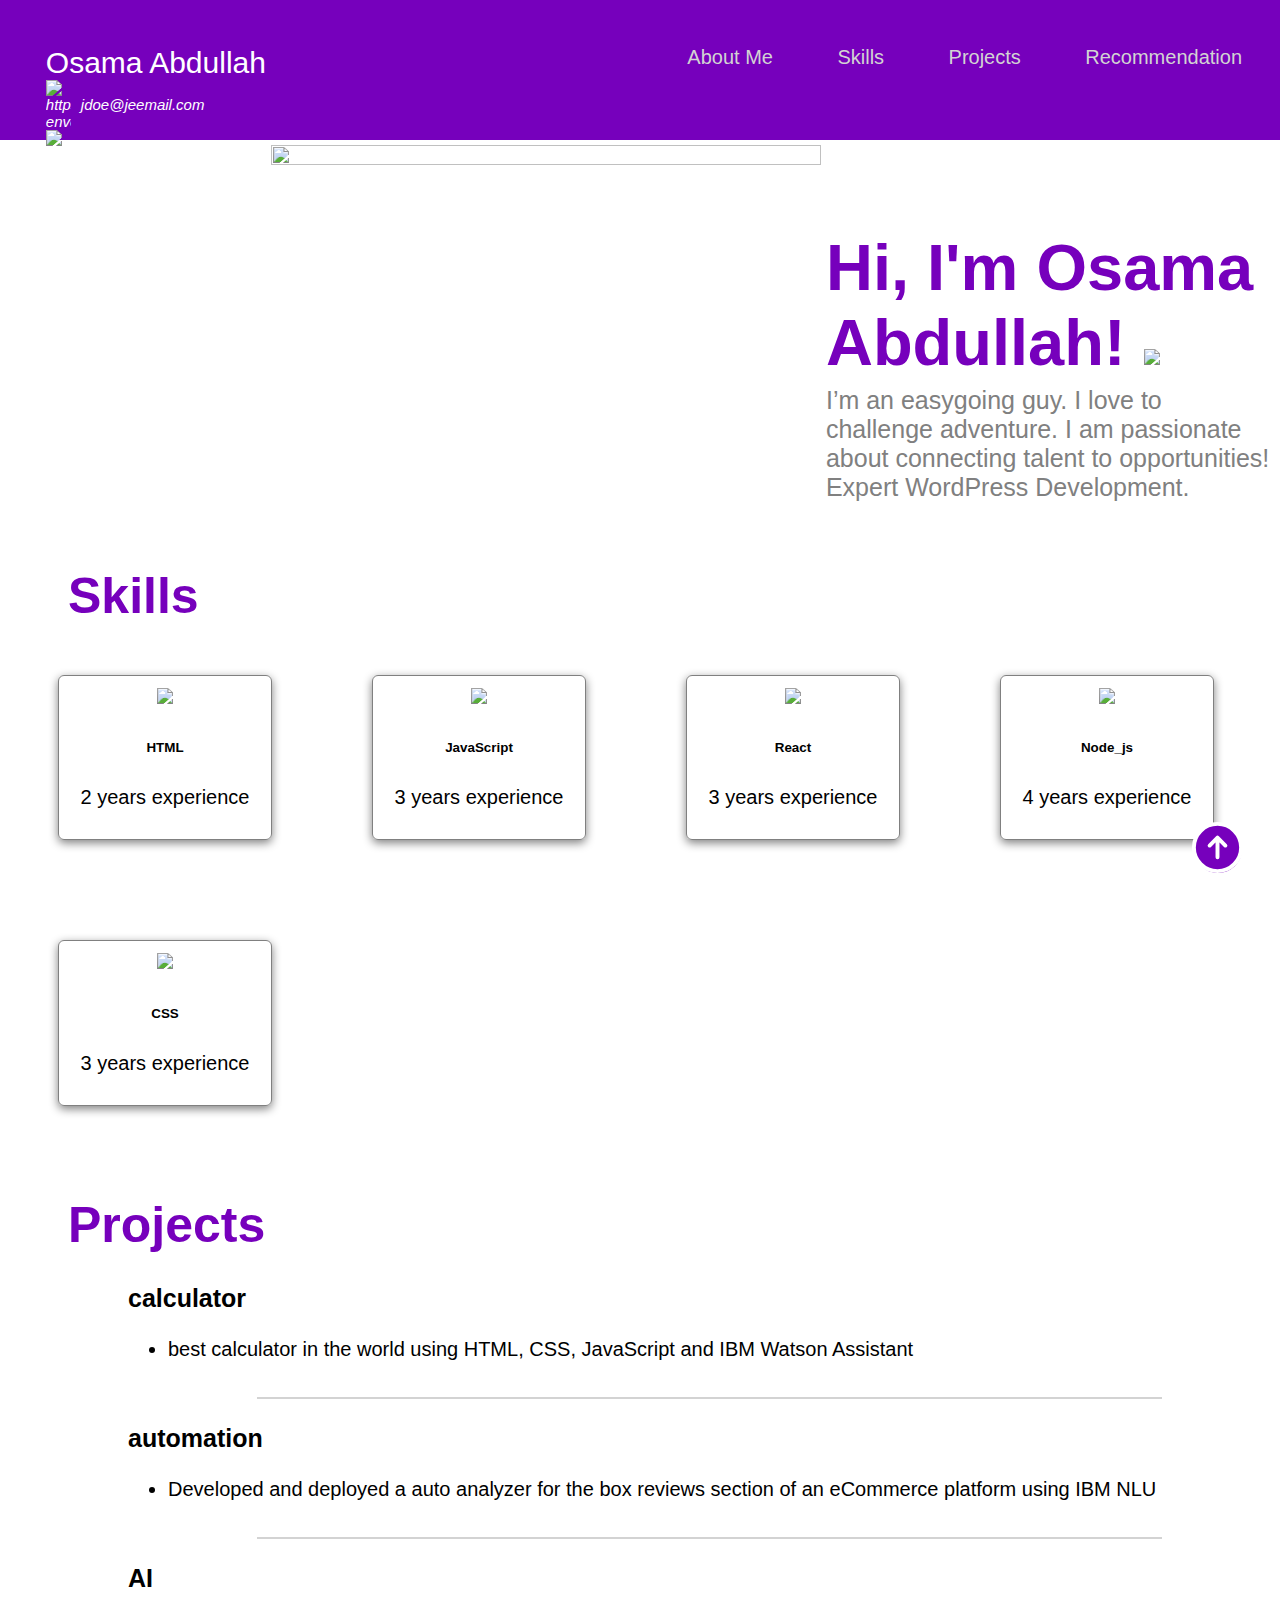
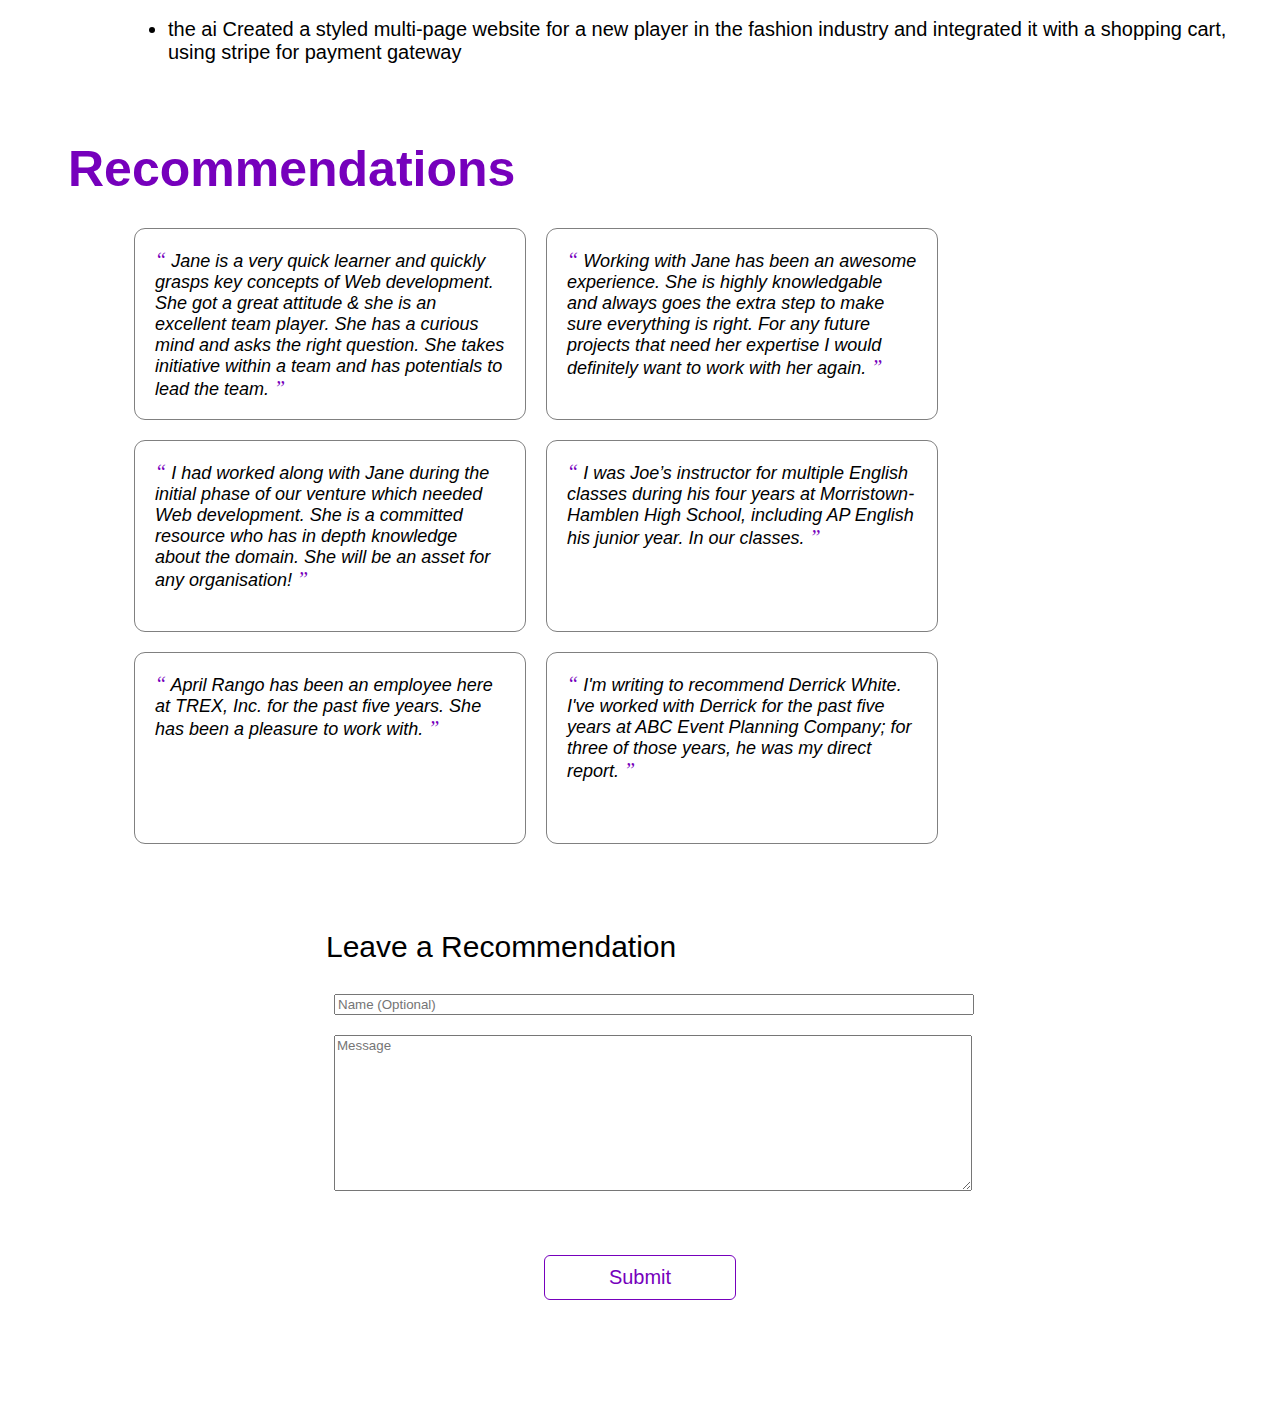
==== index.html @ 03177c2d "files" ====
<!DOCTYPE html>
<html>
  <head>
    <title>Osama Abdullah - Portfolio</title>
    <link rel="stylesheet" href="./style.css"/>
    <script src="./script.js"></script>
  </head>
  <body>
    <!-- Navigation Bar -->
    <nav>
      <div id="home">
        <div class="profile_name">
          Osama Abdullah
          <div class="contact_info">
            <img src="html_finalprojimages/envelope.png" alt="https://icons8.com/icon/124377/circled-envelope"/>
          jdoe@jeemail.com
        </div>
        <div style="clear:both;"></div>
        <div class="contact_info">
          <img src="html_finalprojimages/phone.png" alt="https://icons8.com/icon/124377/circled-envelope"/>
          +13456764598

        </div>
        </div>
        <div class="topdiv">
          <a class="topmenu" href="#about-me">About Me</a>
          <a href="#Skills" class="topmenu">Skills</a>
          <a href="#Projects" class="topmenu">Projects</a>
          <a href="#Recommendation" class="topmenu">Recommendation</a>
          <!-- Add the links for Skills, Projects and Recommendation here -->

        </div>
      </div>    
    </nav>

    <!-- About Me -->
    <section id="about-me" class="container">
      <div>
        <img src="img/pngofme.png" class="profile_image"/>
      </div>

      <div>
          <h1>
            Hi, I'm Osama Abdullah! <img src="https://twemoji.maxcdn.com/2/72x72/1f44b.png" width="60px"/>
          </h1>
          <p>
            I’m an easygoing guy. I love to challenge adventure. I am passionate about connecting talent to opportunities!
             Expert WordPress Development.
             
             

             
          </p>
      </div>
    </section>
              
    <!-- Skills -->
    <section id="skills">
      <h2>Skills</h2>
      <div style="clear:both;"></div>

      <div class="all_skills">
        <div class="skill">
          <img src="html_finalprojimages/html5.png"/>
          <h6>HTML</h6>
          <p>2 years experience</p>
        </div>  

        <div class="skill">
          <img src="html_finalprojimages/js.jpeg"/>
          <h6>JavaScript</h6>
          <p>3 years experience</p>
        </div>  
        <!-- Add more skills here -->
        <div class="skill">
          <img src="img/download.png"/>
          <h6>React</h6>
          <p>3 years experience</p>
        </div>

        <div class="skill">
          <img src="img/nodejs.png"/>
          <h6>Node_js</h6>
          <p>4 years experience</p>
        </div>

        <div class="skill">
          <img src="img/css.png"/>
          <h6>CSS</h6>
          <p>3 years experience</p>
        </div>

        


      </div>
    </section>
          
    <!-- Projects -->
    <section class="projects" id="projects">
      <h2>
        Projects
      </h2>
      <div style="clear:both;"></div>

        <div id="projects-container" class="projects-container">
          <div class="project-card">
            <h3>calculator</h3>
            <ul>
              <li>best calculator in the world using HTML, CSS, JavaScript and IBM Watson Assistant</li>
            </ul>
          </div>
          <hr>
          <div class="project-card">
            <h3>automation</h3>
            <ul>
              <li>Developed and deployed a auto analyzer for the box reviews section of an eCommerce platform using IBM NLU</li>
            </ul>
          </div>
          <hr>
          <div class="project-card">
            <h3>AI</h3>
            <ul>
              <li>the ai Created a styled multi-page website for a new player in the fashion industry and integrated it with a shopping cart, using stripe for payment gateway</li>
            </ul>
          </div>
    </div>
    </section>
    <div style="clear:both;"></div>

    <!-- Recommendations -->
    <section id="recommendations">
      <h2>Recommendations</h2>
      <div style="clear:both;"></div>
      <div class="all_recommendations" id="all_recommendations">
        <div class="recommendation">
          <span>&#8220;</span>
          Jane is a very quick learner and quickly grasps key concepts of Web development. 
          She got a great attitude & she is an excellent team player. 
          She has a curious mind and asks the right question. 
          She takes initiative within a team and has potentials to lead the team.
          <span>&#8221;</span>
        </div>
        <div class="recommendation">
          <span>&#8220;</span>
          Working with Jane has been an awesome experience. 
          She is highly knowledgable and always goes the extra step to make sure everything is right. 
          For any future projects that need her expertise I would definitely want to work with her again.
          <span>&#8221;</span>
        </div>
        <div class="recommendation">
          <span>&#8220;</span>
          I had worked along with Jane during the initial phase of our venture which needed Web development. 
          She is a committed resource who has in depth knowledge about the domain. 
          She will be an asset for any organisation! 
          <span>&#8221;</span>
        </div>
        <div class="recommendation">
          <span>&#8220;</span>
          I was Joe’s instructor for multiple English classes during his four years at Morristown-Hamblen High School, including AP English his junior year. In our classes.
          <span>&#8221;</span>
        </div>
        <div class="recommendation">
          <span>&#8220;</span>
          April Rango has been an employee here at TREX, Inc. for the past five years. She has been a pleasure to work with.
          <span>&#8221;</span>
        </div>
        <div class="recommendation">
          <span>&#8220;</span>
          I'm writing to recommend Derrick White. I've worked with Derrick for the past five years at ABC Event Planning Company; for three of those years, he was my direct report.
          <span>&#8221;</span>
        </div>
      </div>
    </section>

    <!-- Recommendation Form -->
    <section id="contact">
      <div class="flex_center">
        <fieldset>
          <legend class="introduction">Leave a Recommendation</legend>          
          <input type="text" placeholder="Name (Optional)"> <br/>
          <textarea id="new_recommendation" cols="500" rows="10" placeholder="Message"></textarea>
          <div class="flex_center">
            <button id="recommend_btn" onclick="addRecommendation()">Submit</button>
          </div>
        </fieldset>
      </div>
    </section>

    <div class="iconbutton">
      <a href="#home">
        <svg xmlns="http://www.w3.org/2000/svg" fill="none" viewBox="0 0 24 24" stroke-width="1.5" stroke="white" width="63px">
          <path stroke-linecap="round" stroke-linejoin="round" d="M15 11.25l-3-3m0 0l-3 3m3-3v7.5M21 12a9 9 0 11-18 0 9 9 0 0118 0z" />
        </svg>
        <!--Add the code here for the logo to appear and the icon to be actionable-->
      </a>
    </div>

    <div class="popup" id="popup" class="flex_center">
      <img src="html_finalprojimages/checkmark--outline.svg"/>
      <h3><!-- Add appropriate text here-->Thanks for leaving a Recommendation</h3>
      <button onclick="showPopup(false)">Ok</button>
    </div>
  </body>
</html>
---- style.css ----
body {
  font-family: 'Trebuchet MS', 'Lucida Sans Unicode', 'Lucida Grande', 'Lucida Sans', Arial, sans-serif;
}

/* Navigation Bar */

#home {
  background-color:  #7600bc;
  padding-bottom: 1cm;
  margin-left:-1cm;
  margin-right:-1cm;
  margin-top:-1cm;
  padding-top: 2cm;
  padding-bottom: 2cm;
  height: 5mm;
 }

.topmenu {
  color: lightgray;
  margin: 10px;
  padding: 20px;
  font-size: 20px;
  text-decoration:none;
}

.topmenu:hover {
  color: white;
  font-weight: bolder;
  text-decoration: underline;
  /* Add the styles here */
}

.topdiv {
  float: right;
  padding-right: 1cm;
}

.profile_name {
  float: left;
  padding-left: 2cm;
  color: white;
  font-size: 30px;
  /* Add the styles here */
}

.profile_name .contact_info {
  font-size: 15px;
  font-style: italic;
  display: flex;
  align-items: center;
  flex-direction: row;
}

.contact_info img {
  width:25px;
  margin-right: 10px;
  float:left;
}

/* Titles */

h2 {
  text-align: justify;
  font-size: 50px;
  text-align: center;
  float: left;
  color: #7600bc;
  margin: 30px;
  margin-left: 60px;
  margin-top: 40px;
  margin-bottom: 0px;
}

.introduction {
  text-align: justify;
  font-size: 30px;
  text-align: center;
  float: left;
  margin-top: 30px;
  margin-bottom: 20px;
  animation-duration: 5s;
  position: relative;
}

/* Used in the About Me sections */

.container {
  display: flex;
}

/* About Me */

.about-me {
  display: flex;
  align-items: center;
}

#about-me h1 {
  font-size: 65px;
  margin-top: 90px;
  color: #7600bc;
}

#about-me p {
  font-size: 25px;
  color: rgb(128, 128, 128);
  margin-top: -1cm;
}

.profile_image {
  width: 550px;
  height: fit-content;
  vertical-align: middle;
  margin: 5px;
}

/* Skills */

.all_skills {
  display: flex;
  flex-direction: row;
  flex-flow: wrap;
}

.skill {
  border: 1px solid gray;
  display: block;
  border-radius: 6px;
  text-align: center;
  margin: 50px;
  padding: 10px;
  width: 2in;
  font-size: 20px;
  box-shadow: 0 3px 10px gray;
}

.skill img {
  height: 35px;
  align-items: center;
}

.skills h6 {
  align-items: center;
  font-size: 20px;
  margin-block-start: 8px;
  margin-block-end: 5px;
  font-weight: bold;
} 

.skills p {
  align-items: center;
  font-size: 15px;
  color: gray;
  margin-block-start: 5px;
  margin-block-end: 5px;
} 

.flex_center {
  display: flex;
  align-items: center;
  justify-content: center;
}

/* Projects */

.projects-container {
  margin-top: 30px;
  margin-left: 60px;
}

.projects-container hr {
  border: 1px solid lightgray;
  width: 75%;
  margin-left: 5cm;
}

.project-card {
  margin: 0 15px 15px 30px;
  padding-bottom: 5px;
}

.project-card h3 {
  font-size: 25px;
  margin-left: 30px;
}

.project-card li {
  font-size: 20px;
  margin-left: 30px;
}

/* Recommendations */

.all_recommendations {
  display: flex;
  align-items: center;
  margin-left: 1in;
  flex-direction: row;
  flex-flow: wrap;
  padding: 20px;
}

.recommendation {
  font-style: italic;
  text-align: left;
  width: 21.875rem;
  padding: 1rem;
  background-color: #fff;
  border-radius: 11px;
  box-shadow: 0 3px 10px var(--primary-shadow);
  padding: 20px;
  margin: 10px;
  border:1px solid gray;
  font-size: 18px;
  height:150px
}

.recommendation span {
  color: #7600bc;
  font-size: 20px;
  font-family: 'Times New Roman', Times, serif;
}

/* Scroll to Top Button */

.iconbutton{
  width: 48px;
  height: 48px;
  border-radius: 100%;
  background-color: #7600bc;
  display: flex;
  align-items: center;
  justify-content: center;
  position: fixed;
  right: 3%;
  bottom: 3%;
  cursor: pointer;
}

/* Form Pop-up */

.popup {
  width:400px;
  background-color: #e8bcf0;
  border-radius: 3mm;
  top: 50%;
  left:50%;
  transform: translate(-50%,-50%);
  text-align: center;
  position: fixed;
  /* padding: 30px; */
  visibility: hidden;
}

.popup img {
  padding-top: 20px;
}

.popup button {
  background-color: #fff;
  border: 1px solid #7600bc;
  color: #7600bc;
  display: block;
  border-radius: 6px;
  text-align: center;
  margin: 50px;
  padding: 10px;
  width: 2in;
  font-size: 20px;
  margin-left: 25%;
}

.popup button:hover {
  background-color: #fff;
  border: 2px solid #7600bc;
  color: #7600bc;
  display: block;
  font-weight: bolder;
  text-align: center;
  cursor: pointer;
  margin-left: 25%;
}

/* Recommendation Form */

input, textarea {
  font-family: 'Trebuchet MS', 'Lucida Sans Unicode', 'Lucida Grande', 'Lucida Sans', Arial, sans-serif; 
  margin: 10px;  
  width:100%;
}

fieldset {
  display: flexbox;
  align-content: center;
  justify-content: center;  
  padding: 25px; 
  margin-left: 50px; 
  margin-right: 50px;   
  border: thin solid white;
  width: 50%;
}

/* Buttons */

button {
  background-color: #fff;
  border: 1px solid #7600bc;
  color: #7600bc;
  display: block;
  border-radius: 6px;
  text-align: center;
  margin: 50px;
  padding: 10px;
  width: 2in;
  font-size: 20px;
}

button:hover {
  background-color: #7600bc;
  border: 1px solid #7600bc;
  color: #fff;
  display: block;
  border-radius: 6px;
  text-align: center;
  cursor: pointer;
}
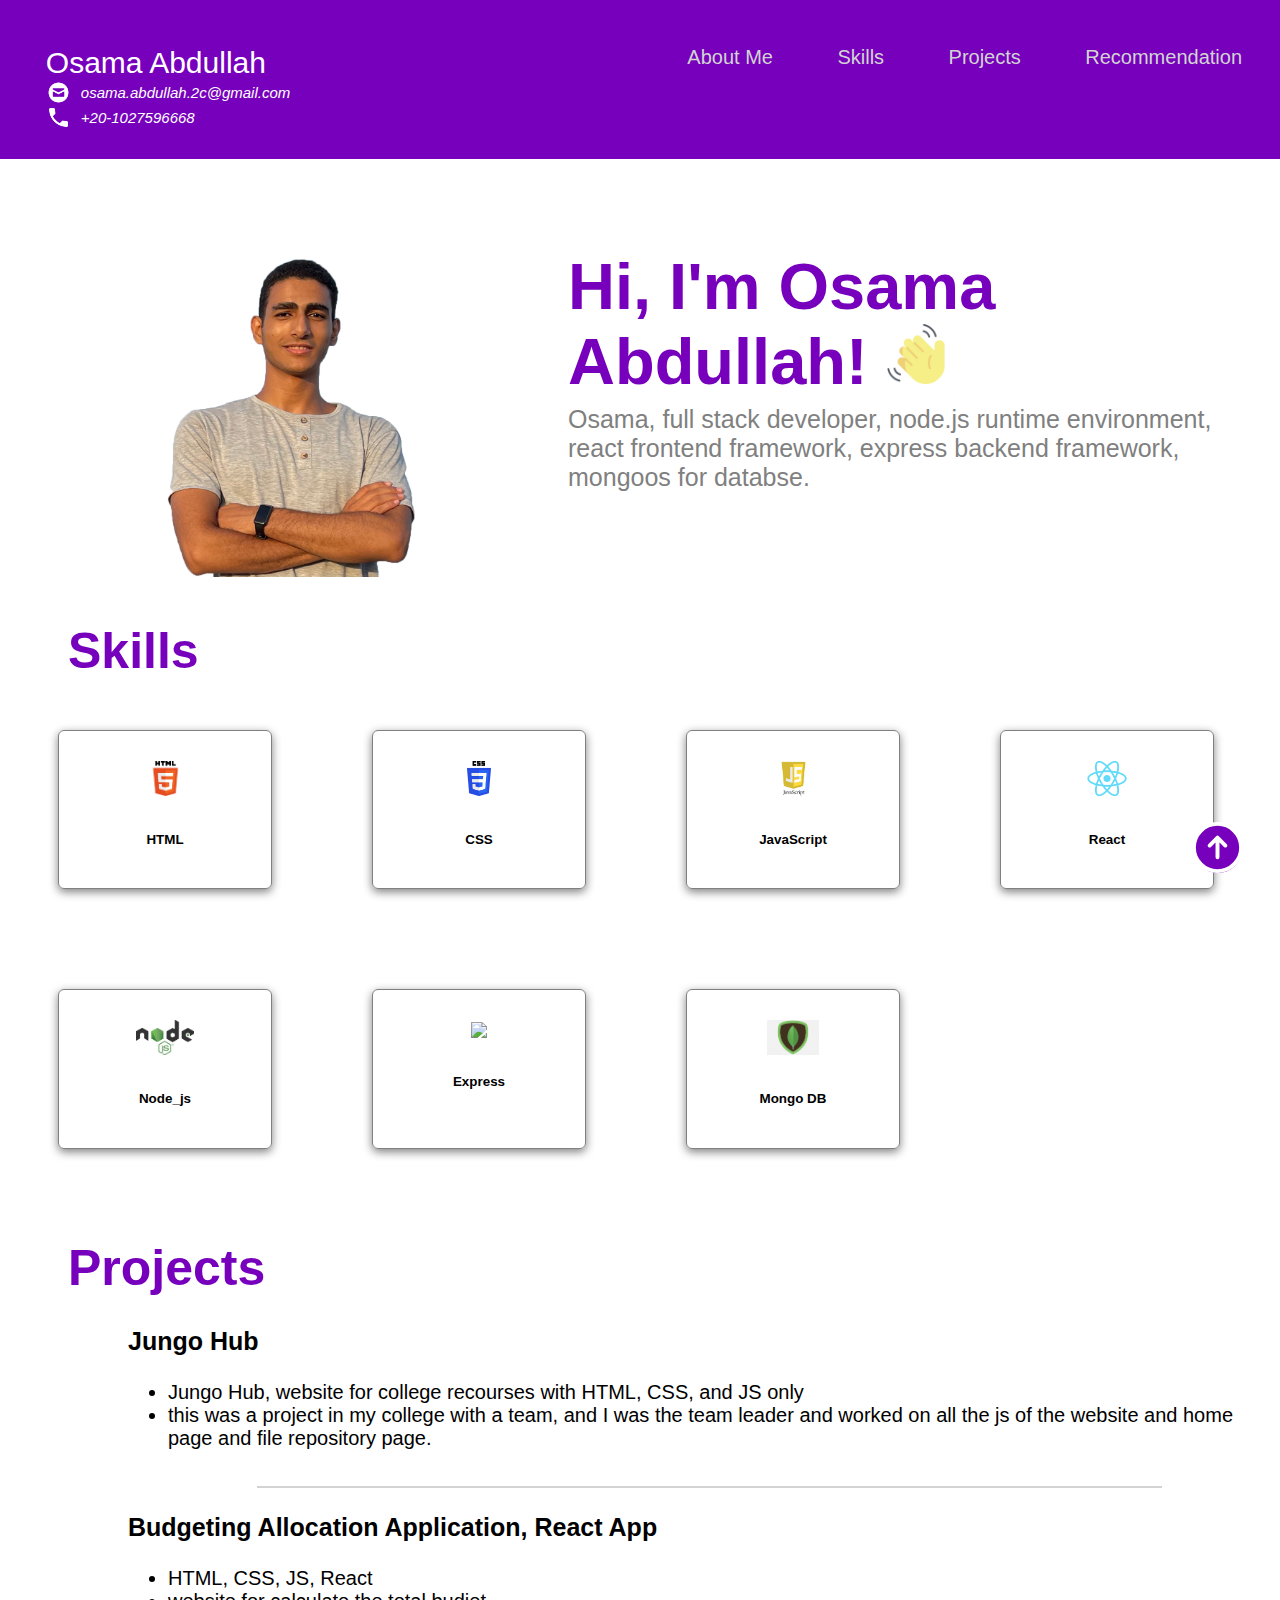
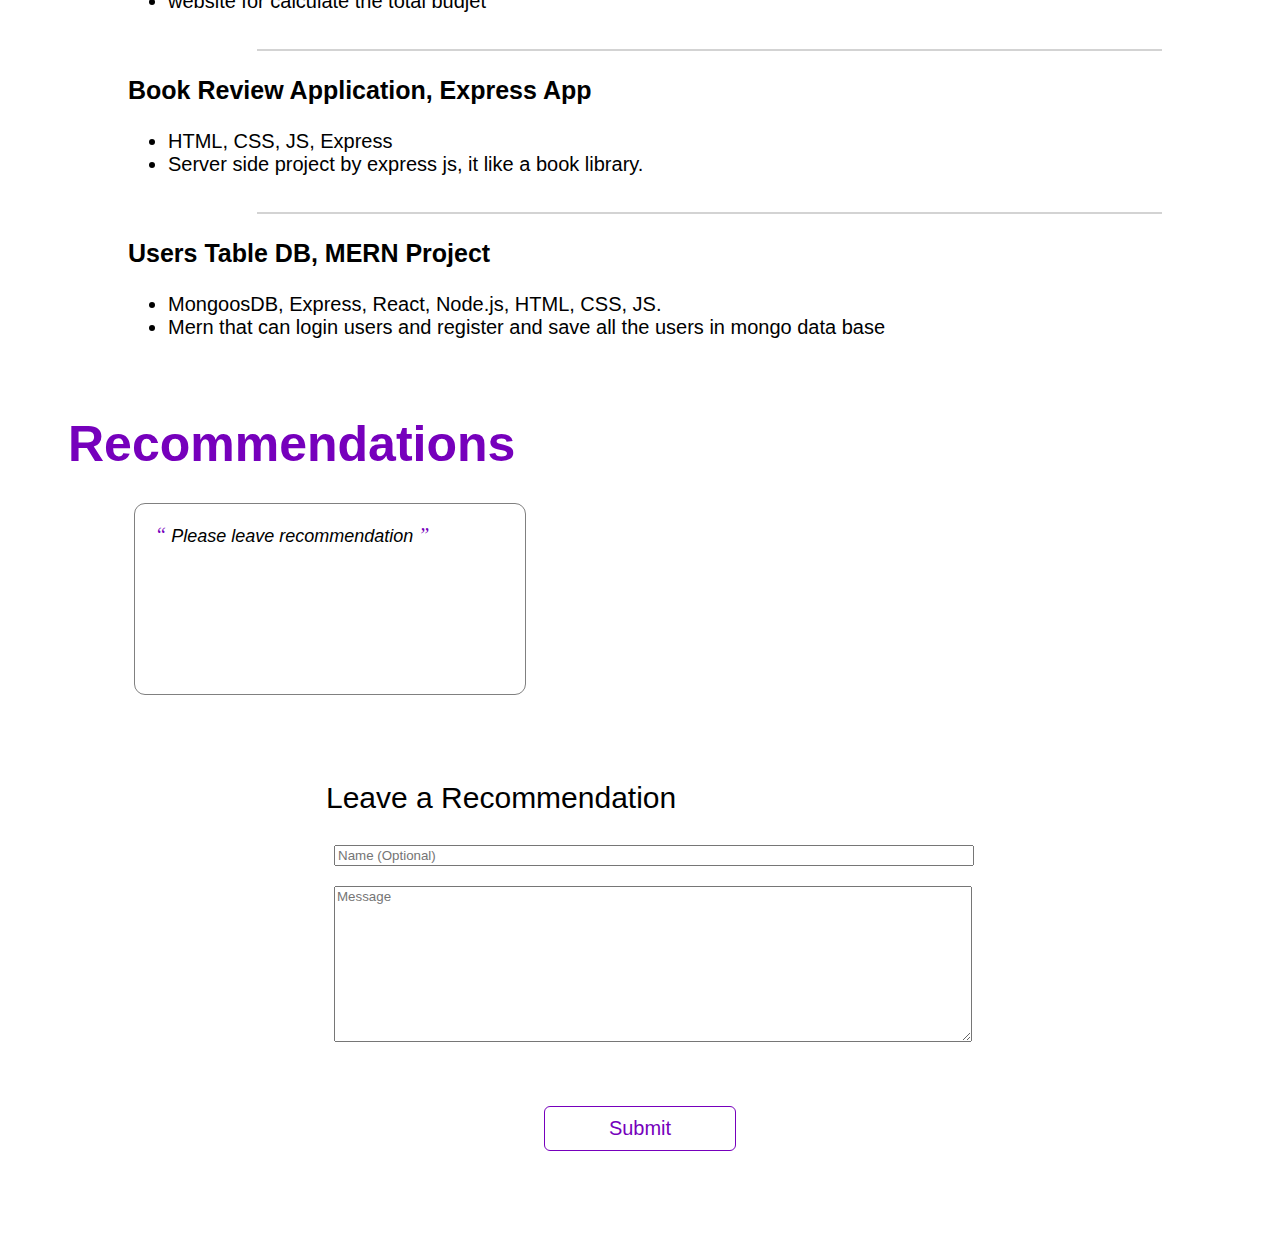
==== commit fa248639: "updating information" ====
--- a/index.html
+++ b/index.html
@@ -2,8 +2,9 @@
 <html>
   <head>
     <title>Osama Abdullah - Portfolio</title>
-    <link rel="stylesheet" href="./style.css"/>
+    <link rel="stylesheet" href="./style.css" />
     <script src="./script.js"></script>
+    <meta name="keywords" content="" />
   </head>
   <body>
     <!-- Navigation Bar -->
@@ -12,164 +13,158 @@
         <div class="profile_name">
           Osama Abdullah
           <div class="contact_info">
-            <img src="html_finalprojimages/envelope.png" alt="https://icons8.com/icon/124377/circled-envelope"/>
-          jdoe@jeemail.com
-        </div>
-        <div style="clear:both;"></div>
-        <div class="contact_info">
-          <img src="html_finalprojimages/phone.png" alt="https://icons8.com/icon/124377/circled-envelope"/>
-          +13456764598
-
-        </div>
+            <img
+              src="html_finalprojimages/envelope.png"
+              alt="https://icons8.com/icon/124377/circled-envelope"
+            />
+            osama.abdullah.2c@gmail.com
+          </div>
+          <div style="clear: both"></div>
+          <div class="contact_info">
+            <img
+              src="html_finalprojimages/phone.png"
+              alt="https://icons8.com/icon/124377/circled-envelope"
+            />
+            +20-1027596668
+          </div>
         </div>
         <div class="topdiv">
           <a class="topmenu" href="#about-me">About Me</a>
-          <a href="#Skills" class="topmenu">Skills</a>
-          <a href="#Projects" class="topmenu">Projects</a>
-          <a href="#Recommendation" class="topmenu">Recommendation</a>
+          <a href="#skills" class="topmenu">Skills</a>
+          <a href="#projects" class="topmenu">Projects</a>
+          <a href="#recommendations" class="topmenu">Recommendation</a>
           <!-- Add the links for Skills, Projects and Recommendation here -->
-
-        </div>
-      </div>    
+        </div>
+      </div>
     </nav>
 
     <!-- About Me -->
     <section id="about-me" class="container">
       <div>
-        <img src="img/pngofme.png" class="profile_image"/>
+        <img src="img/pngofme.png" class="profile_image" />
       </div>
 
       <div>
-          <h1>
-            Hi, I'm Osama Abdullah! <img src="https://twemoji.maxcdn.com/2/72x72/1f44b.png" width="60px"/>
-          </h1>
-          <p>
-            I’m an easygoing guy. I love to challenge adventure. I am passionate about connecting talent to opportunities!
-             Expert WordPress Development.
-             
-             
-
-             
-          </p>
-      </div>
-    </section>
-              
+        <h1>
+          Hi, I'm Osama Abdullah! <img src="img/waving-hand.png" width="60px" />
+        </h1>
+        <p>
+          Osama, full stack developer, node.js runtime environment, react
+          frontend framework, express backend framework, mongoos for databse.
+        </p>
+      </div>
+    </section>
+
     <!-- Skills -->
     <section id="skills">
       <h2>Skills</h2>
-      <div style="clear:both;"></div>
+      <div style="clear: both"></div>
 
       <div class="all_skills">
         <div class="skill">
-          <img src="html_finalprojimages/html5.png"/>
+          <img src="html_finalprojimages/html5.png" />
           <h6>HTML</h6>
-          <p>2 years experience</p>
-        </div>  
-
-        <div class="skill">
-          <img src="html_finalprojimages/js.jpeg"/>
+          <p></p>
+        </div>
+
+        <div class="skill">
+          <img src="img/css.png" />
+          <h6>CSS</h6>
+          <p></p>
+        </div>
+
+        <div class="skill">
+          <img src="html_finalprojimages/js.jpeg" />
           <h6>JavaScript</h6>
-          <p>3 years experience</p>
-        </div>  
+          <p></p>
+        </div>
         <!-- Add more skills here -->
         <div class="skill">
-          <img src="img/download.png"/>
+          <img src="img/download.png" />
           <h6>React</h6>
-          <p>3 years experience</p>
-        </div>
-
-        <div class="skill">
-          <img src="img/nodejs.png"/>
+          <p></p>
+        </div>
+
+        <div class="skill">
+          <img src="img/nodejs.png" />
           <h6>Node_js</h6>
-          <p>4 years experience</p>
-        </div>
-
-        <div class="skill">
-          <img src="img/css.png"/>
-          <h6>CSS</h6>
-          <p>3 years experience</p>
-        </div>
-
-        
-
-
-      </div>
-    </section>
-          
+          <p></p>
+        </div>
+        <div class="skill">
+          <img src="img/expressjs.png" />
+          <h6>Express</h6>
+          <p></p>
+        </div>
+        <div class="skill">
+          <img src="img/mongo.png" />
+          <h6>Mongo DB</h6>
+          <p></p>
+        </div>
+      </div>
+    </section>
+
     <!-- Projects -->
     <section class="projects" id="projects">
-      <h2>
-        Projects
-      </h2>
-      <div style="clear:both;"></div>
-
-        <div id="projects-container" class="projects-container">
-          <div class="project-card">
-            <h3>calculator</h3>
-            <ul>
-              <li>best calculator in the world using HTML, CSS, JavaScript and IBM Watson Assistant</li>
-            </ul>
-          </div>
-          <hr>
-          <div class="project-card">
-            <h3>automation</h3>
-            <ul>
-              <li>Developed and deployed a auto analyzer for the box reviews section of an eCommerce platform using IBM NLU</li>
-            </ul>
-          </div>
-          <hr>
-          <div class="project-card">
-            <h3>AI</h3>
-            <ul>
-              <li>the ai Created a styled multi-page website for a new player in the fashion industry and integrated it with a shopping cart, using stripe for payment gateway</li>
-            </ul>
-          </div>
-    </div>
-    </section>
-    <div style="clear:both;"></div>
+      <h2>Projects</h2>
+      <div style="clear: both"></div>
+
+      <div id="projects-container" class="projects-container">
+        <div class="project-card">
+          <h3>Jungo Hub</h3>
+          <ul>
+            <li>
+              Jungo Hub, website for college recourses with HTML, CSS, and JS
+              only
+            </li>
+            <li>
+              this was a project in my college with a team, and I was the team
+              leader and worked on all the js of the website and home page and
+              file repository page.
+            </li>
+          </ul>
+        </div>
+        <hr />
+        <div class="project-card">
+          <h3>Budgeting Allocation Application, React App</h3>
+          <ul>
+            <li>HTML, CSS, JS, React</li>
+            <li>website for calculate the total budjet</li>
+          </ul>
+        </div>
+        <hr />
+        <div class="project-card">
+          <h3>Book Review Application, Express App</h3>
+          <ul>
+            <li>HTML, CSS, JS, Express</li>
+            <li>Server side project by express js, it like a book library.</li>
+          </ul>
+        </div>
+        <hr />
+        <div class="project-card">
+          <h3>
+            Users Table DB, MERN Project
+          </h3>
+          <ul>
+            <li>MongoosDB, Express, React, Node.js, HTML, CSS,
+              JS.</li>
+            <li>Mern that can login users and register and save all the users in mongo data base</li>
+          </ul>
+        </div>
+      </div>
+    </section>
+    <div style="clear: both"></div>
 
     <!-- Recommendations -->
     <section id="recommendations">
       <h2>Recommendations</h2>
-      <div style="clear:both;"></div>
+      <div style="clear: both"></div>
       <div class="all_recommendations" id="all_recommendations">
         <div class="recommendation">
           <span>&#8220;</span>
-          Jane is a very quick learner and quickly grasps key concepts of Web development. 
-          She got a great attitude & she is an excellent team player. 
-          She has a curious mind and asks the right question. 
-          She takes initiative within a team and has potentials to lead the team.
+          Please leave recommendation
           <span>&#8221;</span>
         </div>
-        <div class="recommendation">
-          <span>&#8220;</span>
-          Working with Jane has been an awesome experience. 
-          She is highly knowledgable and always goes the extra step to make sure everything is right. 
-          For any future projects that need her expertise I would definitely want to work with her again.
-          <span>&#8221;</span>
-        </div>
-        <div class="recommendation">
-          <span>&#8220;</span>
-          I had worked along with Jane during the initial phase of our venture which needed Web development. 
-          She is a committed resource who has in depth knowledge about the domain. 
-          She will be an asset for any organisation! 
-          <span>&#8221;</span>
-        </div>
-        <div class="recommendation">
-          <span>&#8220;</span>
-          I was Joe’s instructor for multiple English classes during his four years at Morristown-Hamblen High School, including AP English his junior year. In our classes.
-          <span>&#8221;</span>
-        </div>
-        <div class="recommendation">
-          <span>&#8220;</span>
-          April Rango has been an employee here at TREX, Inc. for the past five years. She has been a pleasure to work with.
-          <span>&#8221;</span>
-        </div>
-        <div class="recommendation">
-          <span>&#8220;</span>
-          I'm writing to recommend Derrick White. I've worked with Derrick for the past five years at ABC Event Planning Company; for three of those years, he was my direct report.
-          <span>&#8221;</span>
-        </div>
+        
       </div>
     </section>
 
@@ -177,11 +172,18 @@
     <section id="contact">
       <div class="flex_center">
         <fieldset>
-          <legend class="introduction">Leave a Recommendation</legend>          
-          <input type="text" placeholder="Name (Optional)"> <br/>
-          <textarea id="new_recommendation" cols="500" rows="10" placeholder="Message"></textarea>
+          <legend class="introduction">Leave a Recommendation</legend>
+          <input type="text" placeholder="Name (Optional)" /> <br />
+          <textarea
+            id="new_recommendation"
+            cols="500"
+            rows="10"
+            placeholder="Message"
+          ></textarea>
           <div class="flex_center">
-            <button id="recommend_btn" onclick="addRecommendation()">Submit</button>
+            <button id="recommend_btn" onclick="addRecommendation()">
+              Submit
+            </button>
           </div>
         </fieldset>
       </div>
@@ -189,16 +191,29 @@
 
     <div class="iconbutton">
       <a href="#home">
-        <svg xmlns="http://www.w3.org/2000/svg" fill="none" viewBox="0 0 24 24" stroke-width="1.5" stroke="white" width="63px">
-          <path stroke-linecap="round" stroke-linejoin="round" d="M15 11.25l-3-3m0 0l-3 3m3-3v7.5M21 12a9 9 0 11-18 0 9 9 0 0118 0z" />
+        <svg
+          xmlns="http://www.w3.org/2000/svg"
+          fill="none"
+          viewBox="0 0 24 24"
+          stroke-width="1.5"
+          stroke="white"
+          width="63px"
+        >
+          <path
+            stroke-linecap="round"
+            stroke-linejoin="round"
+            d="M15 11.25l-3-3m0 0l-3 3m3-3v7.5M21 12a9 9 0 11-18 0 9 9 0 0118 0z"
+          />
         </svg>
         <!--Add the code here for the logo to appear and the icon to be actionable-->
       </a>
     </div>
 
     <div class="popup" id="popup" class="flex_center">
-      <img src="html_finalprojimages/checkmark--outline.svg"/>
-      <h3><!-- Add appropriate text here-->Thanks for leaving a Recommendation</h3>
+      <img src="html_finalprojimages/checkmark--outline.svg" />
+      <h3>
+        <!-- Add appropriate text here-->Thanks for leaving a Recommendation
+      </h3>
       <button onclick="showPopup(false)">Ok</button>
     </div>
   </body>
--- a/style.css
+++ b/style.css
@@ -12,7 +12,7 @@
   margin-top:-1cm;
   padding-top: 2cm;
   padding-bottom: 2cm;
-  height: 5mm;
+  height: 10mm;
  }
 
 .topmenu {
@@ -41,6 +41,7 @@
   color: white;
   font-size: 30px;
   /* Add the styles here */
+  
 }
 
 .profile_name .contact_info {
@@ -112,6 +113,7 @@
   height: fit-content;
   vertical-align: middle;
   margin: 5px;
+  
 }
 
 /* Skills */
@@ -132,6 +134,7 @@
   width: 2in;
   font-size: 20px;
   box-shadow: 0 3px 10px gray;
+  padding-top: 30px;
 }
 
 .skill img {
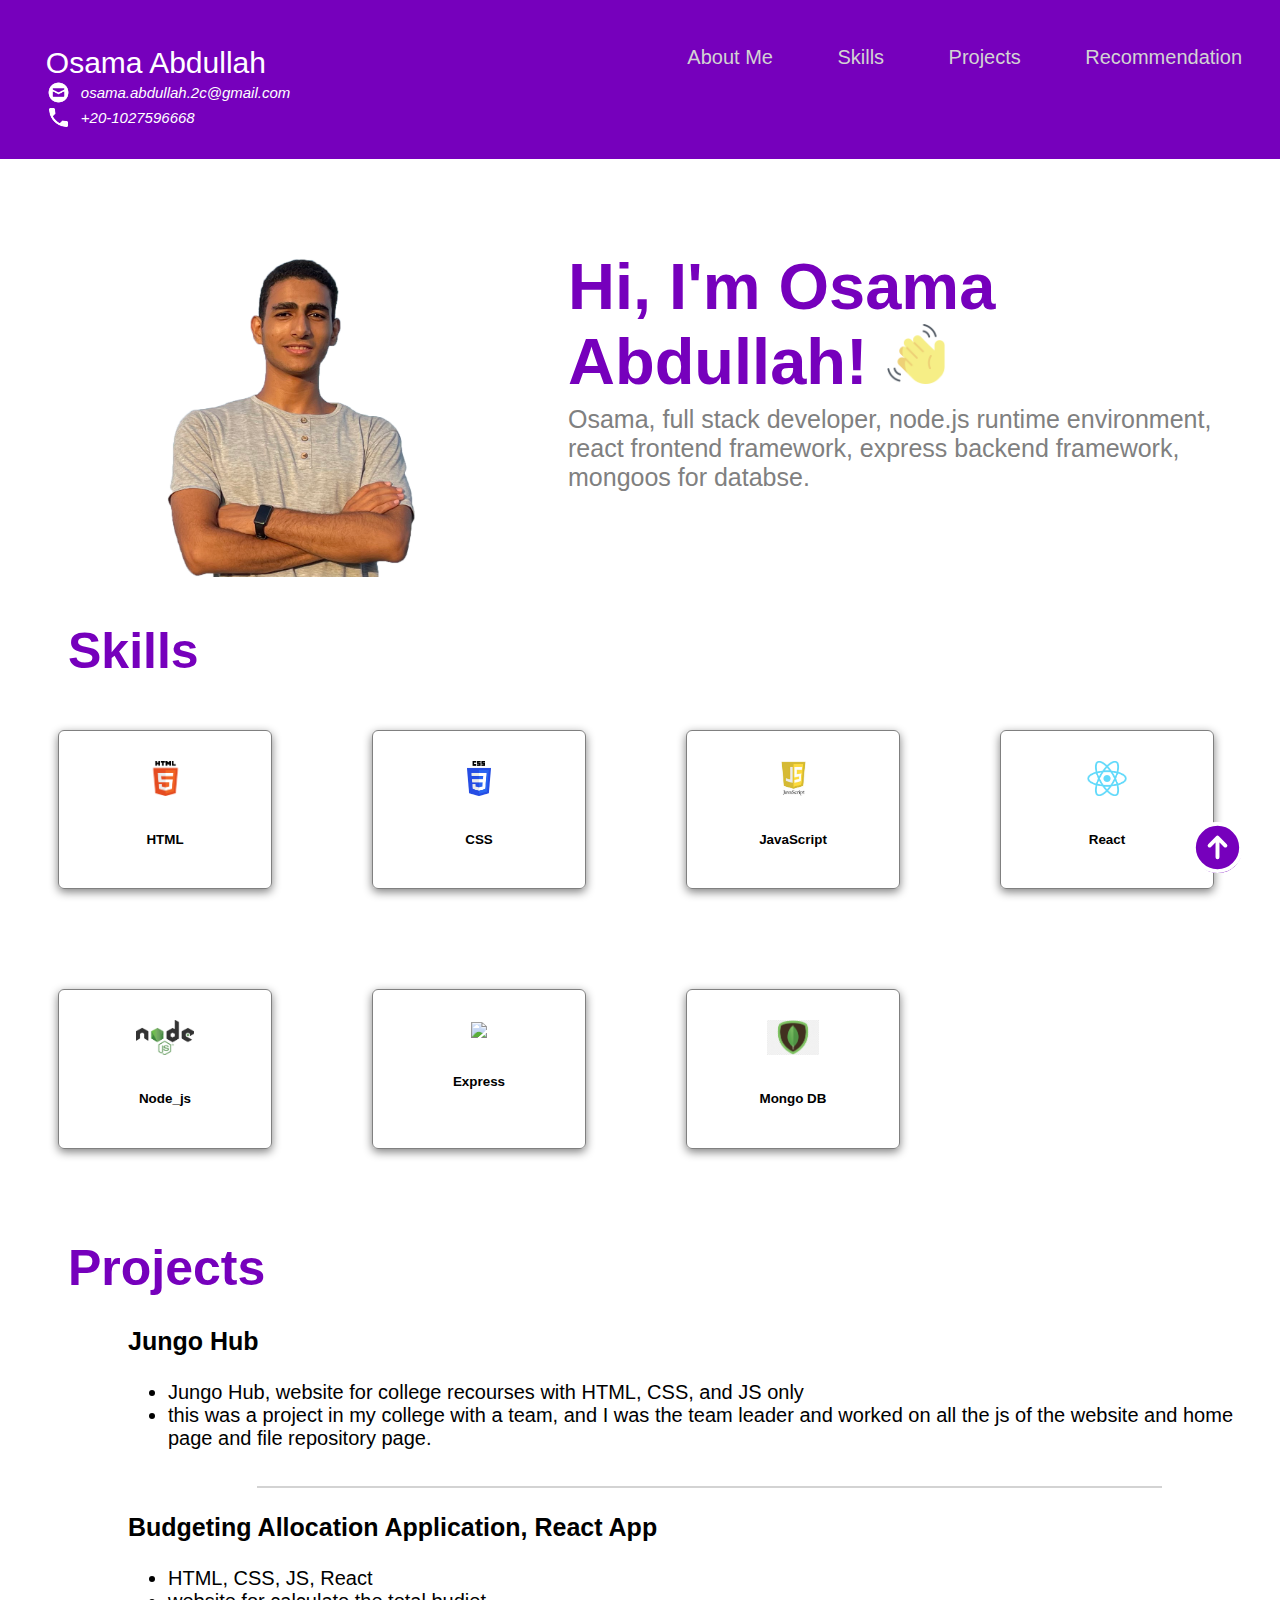
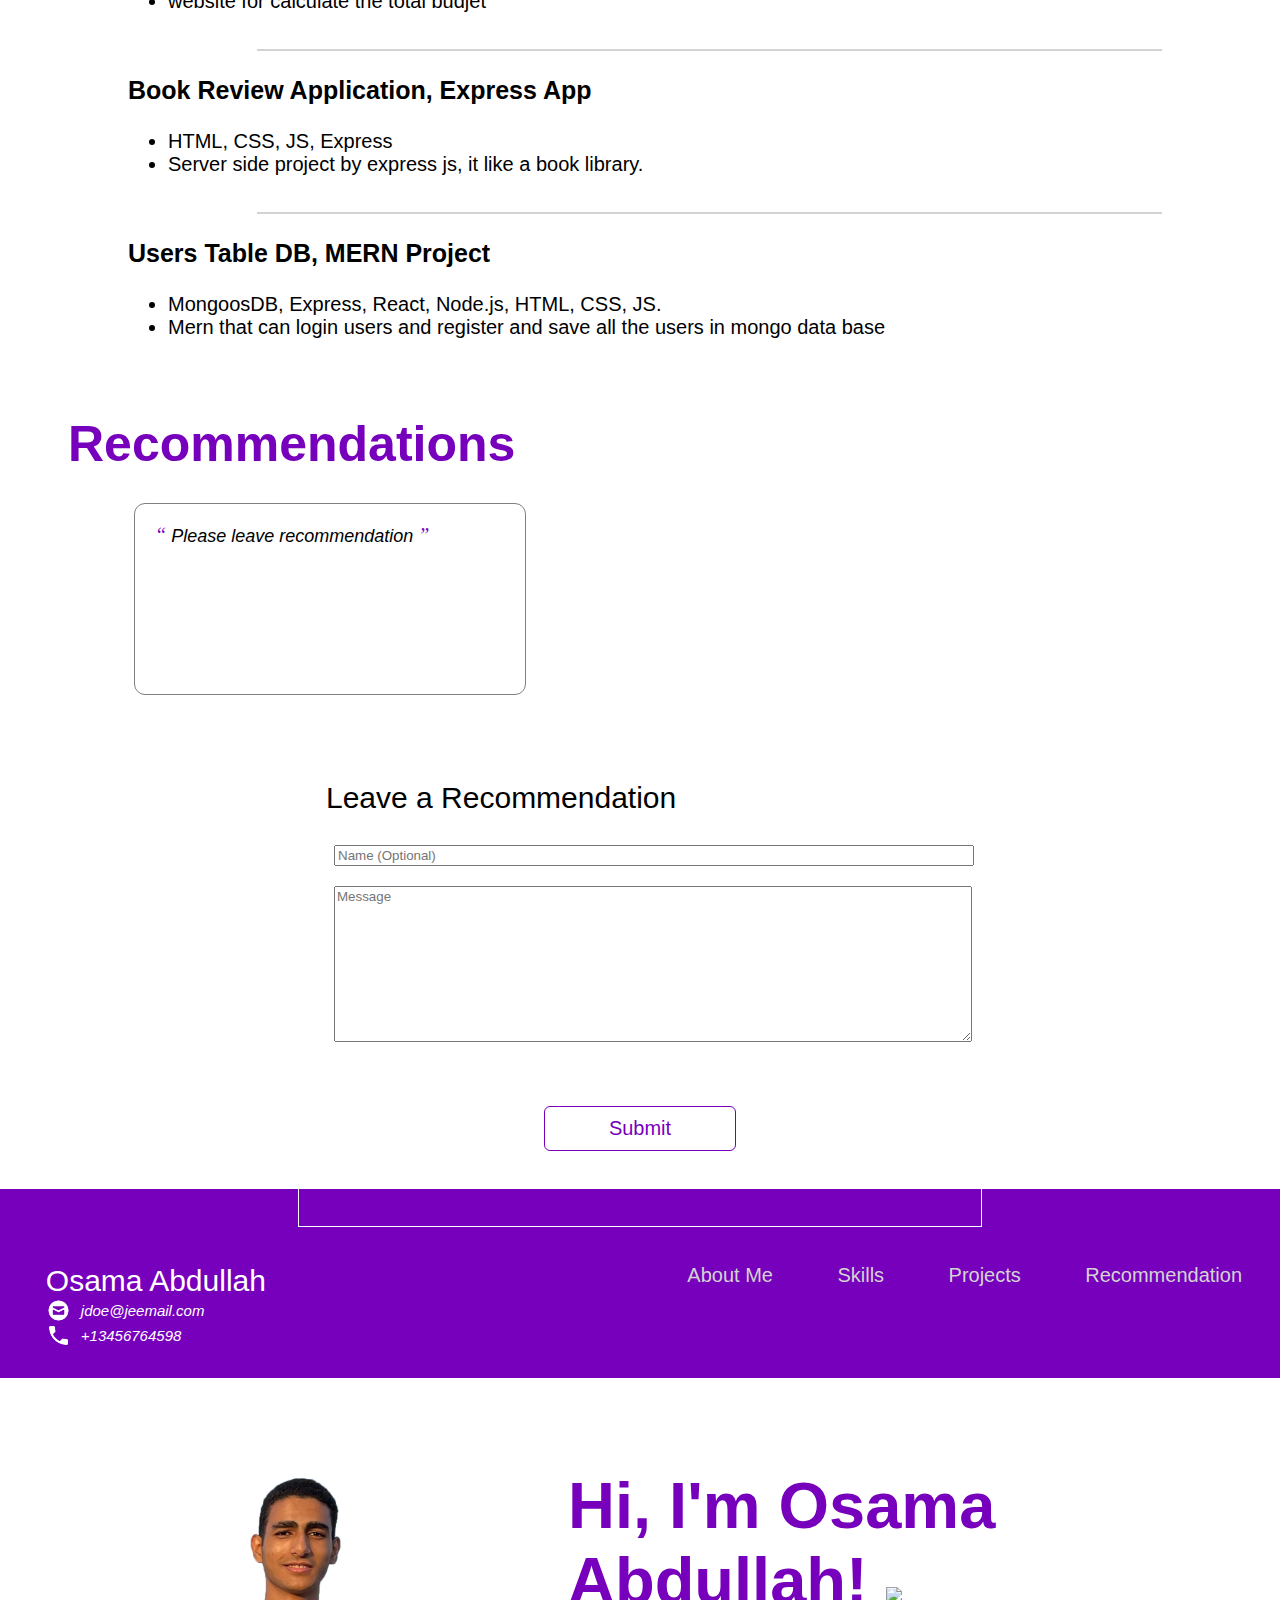
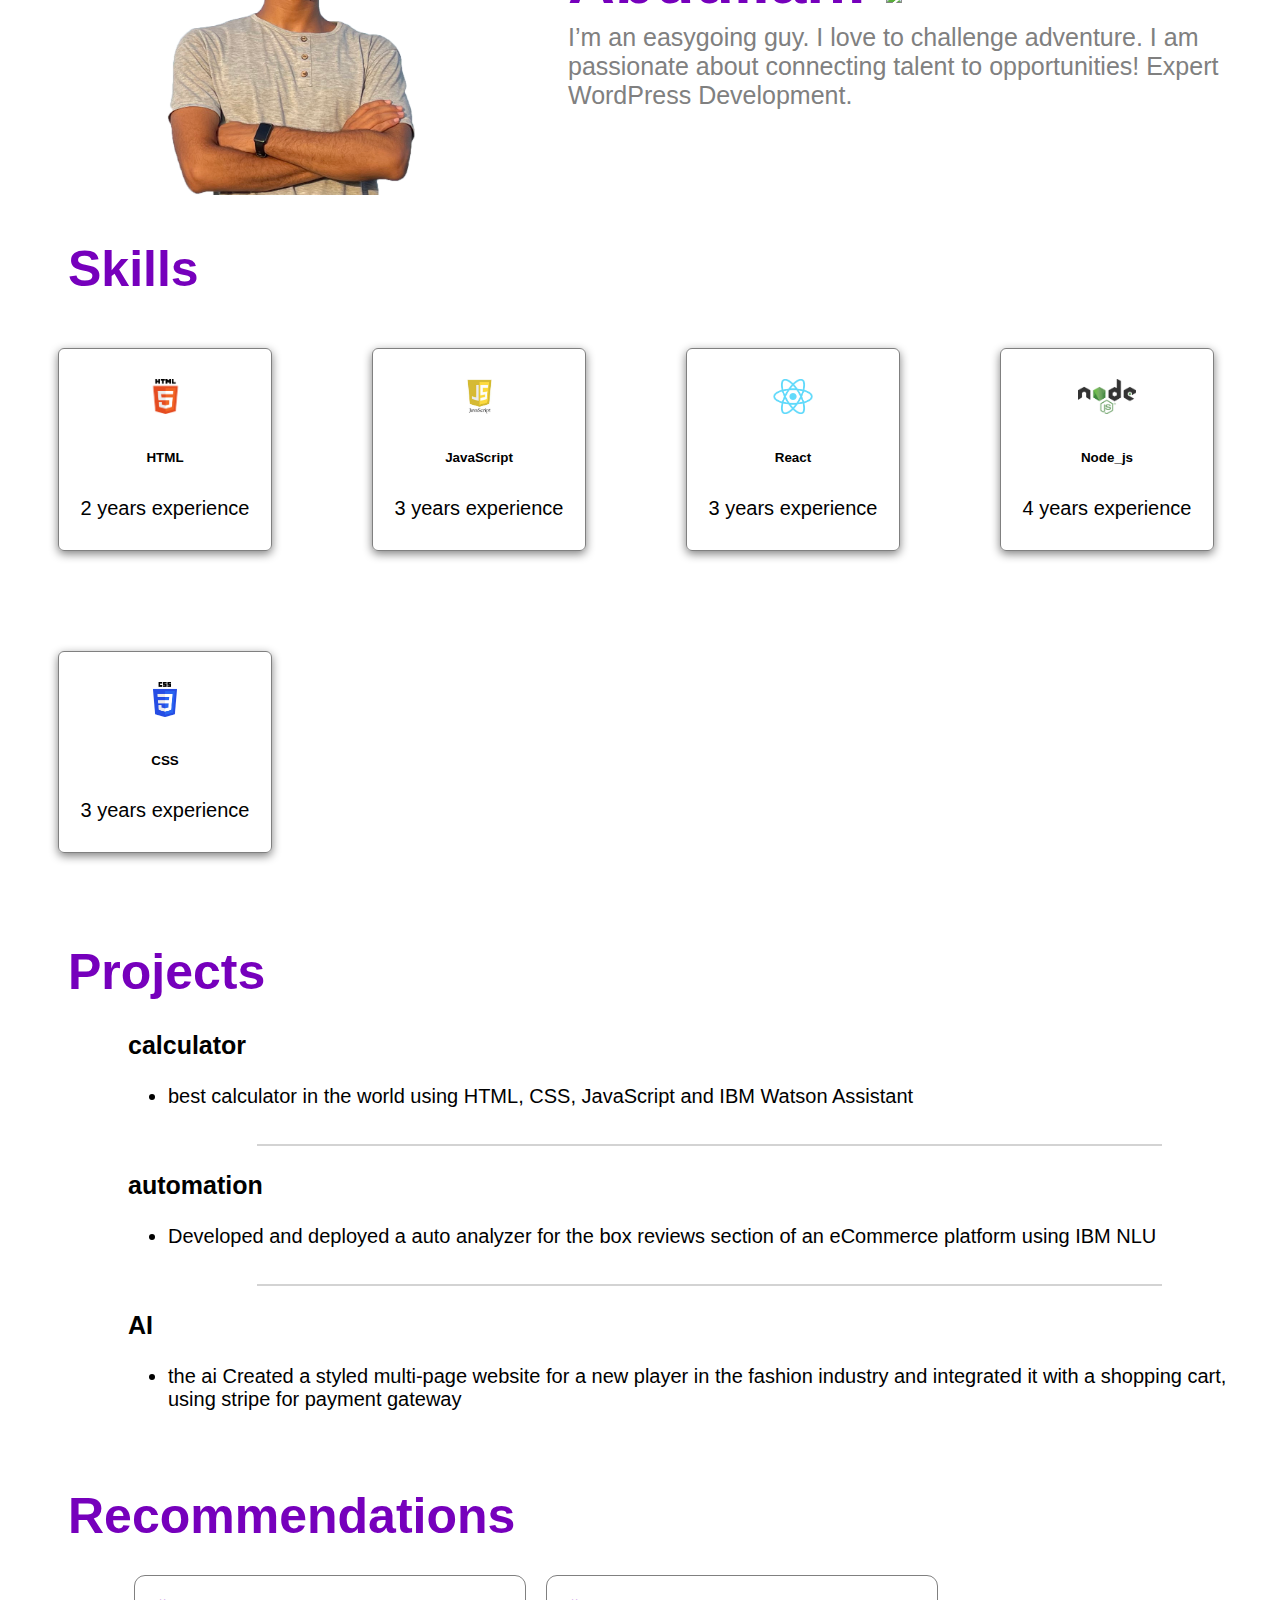
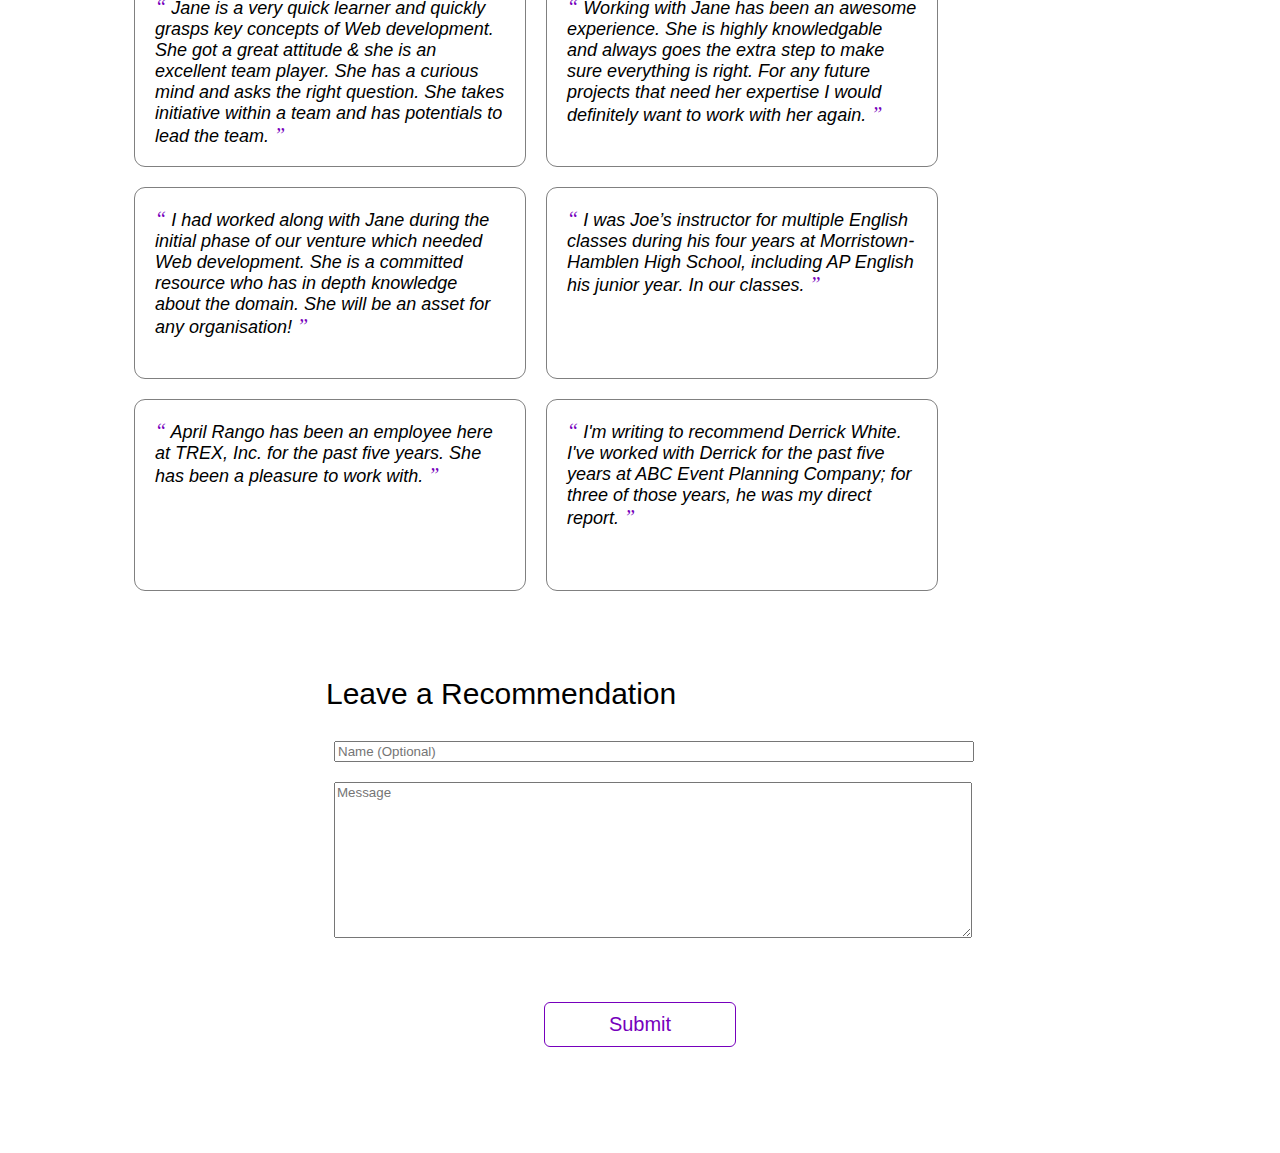
==== commit b14f8beb: "Merge remote-tracking branch 'origin/main'" ====
--- a/index.html
+++ b/index.html
@@ -218,3 +218,209 @@
     </div>
   </body>
 </html>
+
+<!DOCTYPE html>
+<html>
+  <head>
+    <title>Osama Abdullah - Portfolio</title>
+    <link rel="stylesheet" href="./style.css"/>
+    <script src="./script.js"></script>
+  </head>
+  <body>
+    <!-- Navigation Bar -->
+    <nav>
+      <div id="home">
+        <div class="profile_name">
+          Osama Abdullah
+          <div class="contact_info">
+            <img src="html_finalprojimages/envelope.png" alt="https://icons8.com/icon/124377/circled-envelope"/>
+          jdoe@jeemail.com
+        </div>
+        <div style="clear:both;"></div>
+        <div class="contact_info">
+          <img src="html_finalprojimages/phone.png" alt="https://icons8.com/icon/124377/circled-envelope"/>
+          +13456764598
+
+        </div>
+        </div>
+        <div class="topdiv">
+          <a class="topmenu" href="#about-me">About Me</a>
+          <a href="#Skills" class="topmenu">Skills</a>
+          <a href="#Projects" class="topmenu">Projects</a>
+          <a href="#Recommendation" class="topmenu">Recommendation</a>
+          <!-- Add the links for Skills, Projects and Recommendation here -->
+
+        </div>
+      </div>    
+    </nav>
+
+    <!-- About Me -->
+    <section id="about-me" class="container">
+      <div>
+        <img src="img/pngofme.png" class="profile_image"/>
+      </div>
+
+      <div>
+          <h1>
+            Hi, I'm Osama Abdullah! <img src="https://twemoji.maxcdn.com/2/72x72/1f44b.png" width="60px"/>
+          </h1>
+          <p>
+            I’m an easygoing guy. I love to challenge adventure. I am passionate about connecting talent to opportunities!
+             Expert WordPress Development.
+             
+             
+
+             
+          </p>
+      </div>
+    </section>
+              
+    <!-- Skills -->
+    <section id="skills">
+      <h2>Skills</h2>
+      <div style="clear:both;"></div>
+
+      <div class="all_skills">
+        <div class="skill">
+          <img src="html_finalprojimages/html5.png"/>
+          <h6>HTML</h6>
+          <p>2 years experience</p>
+        </div>  
+
+        <div class="skill">
+          <img src="html_finalprojimages/js.jpeg"/>
+          <h6>JavaScript</h6>
+          <p>3 years experience</p>
+        </div>  
+        <!-- Add more skills here -->
+        <div class="skill">
+          <img src="img/download.png"/>
+          <h6>React</h6>
+          <p>3 years experience</p>
+        </div>
+
+        <div class="skill">
+          <img src="img/nodejs.png"/>
+          <h6>Node_js</h6>
+          <p>4 years experience</p>
+        </div>
+
+        <div class="skill">
+          <img src="img/css.png"/>
+          <h6>CSS</h6>
+          <p>3 years experience</p>
+        </div>
+
+        
+
+
+      </div>
+    </section>
+          
+    <!-- Projects -->
+    <section class="projects" id="projects">
+      <h2>
+        Projects
+      </h2>
+      <div style="clear:both;"></div>
+
+        <div id="projects-container" class="projects-container">
+          <div class="project-card">
+            <h3>calculator</h3>
+            <ul>
+              <li>best calculator in the world using HTML, CSS, JavaScript and IBM Watson Assistant</li>
+            </ul>
+          </div>
+          <hr>
+          <div class="project-card">
+            <h3>automation</h3>
+            <ul>
+              <li>Developed and deployed a auto analyzer for the box reviews section of an eCommerce platform using IBM NLU</li>
+            </ul>
+          </div>
+          <hr>
+          <div class="project-card">
+            <h3>AI</h3>
+            <ul>
+              <li>the ai Created a styled multi-page website for a new player in the fashion industry and integrated it with a shopping cart, using stripe for payment gateway</li>
+            </ul>
+          </div>
+    </div>
+    </section>
+    <div style="clear:both;"></div>
+
+    <!-- Recommendations -->
+    <section id="recommendations">
+      <h2>Recommendations</h2>
+      <div style="clear:both;"></div>
+      <div class="all_recommendations" id="all_recommendations">
+        <div class="recommendation">
+          <span>&#8220;</span>
+          Jane is a very quick learner and quickly grasps key concepts of Web development. 
+          She got a great attitude & she is an excellent team player. 
+          She has a curious mind and asks the right question. 
+          She takes initiative within a team and has potentials to lead the team.
+          <span>&#8221;</span>
+        </div>
+        <div class="recommendation">
+          <span>&#8220;</span>
+          Working with Jane has been an awesome experience. 
+          She is highly knowledgable and always goes the extra step to make sure everything is right. 
+          For any future projects that need her expertise I would definitely want to work with her again.
+          <span>&#8221;</span>
+        </div>
+        <div class="recommendation">
+          <span>&#8220;</span>
+          I had worked along with Jane during the initial phase of our venture which needed Web development. 
+          She is a committed resource who has in depth knowledge about the domain. 
+          She will be an asset for any organisation! 
+          <span>&#8221;</span>
+        </div>
+        <div class="recommendation">
+          <span>&#8220;</span>
+          I was Joe’s instructor for multiple English classes during his four years at Morristown-Hamblen High School, including AP English his junior year. In our classes.
+          <span>&#8221;</span>
+        </div>
+        <div class="recommendation">
+          <span>&#8220;</span>
+          April Rango has been an employee here at TREX, Inc. for the past five years. She has been a pleasure to work with.
+          <span>&#8221;</span>
+        </div>
+        <div class="recommendation">
+          <span>&#8220;</span>
+          I'm writing to recommend Derrick White. I've worked with Derrick for the past five years at ABC Event Planning Company; for three of those years, he was my direct report.
+          <span>&#8221;</span>
+        </div>
+      </div>
+    </section>
+
+    <!-- Recommendation Form -->
+    <section id="contact">
+      <div class="flex_center">
+        <fieldset>
+          <legend class="introduction">Leave a Recommendation</legend>          
+          <input type="text" placeholder="Name (Optional)"> <br/>
+          <textarea id="new_recommendation" cols="500" rows="10" placeholder="Message"></textarea>
+          <div class="flex_center">
+            <button id="recommend_btn" onclick="addRecommendation()">Submit</button>
+          </div>
+        </fieldset>
+      </div>
+    </section>
+
+    <div class="iconbutton">
+      <a href="#home">
+        <svg xmlns="http://www.w3.org/2000/svg" fill="none" viewBox="0 0 24 24" stroke-width="1.5" stroke="white" width="63px">
+          <path stroke-linecap="round" stroke-linejoin="round" d="M15 11.25l-3-3m0 0l-3 3m3-3v7.5M21 12a9 9 0 11-18 0 9 9 0 0118 0z" />
+        </svg>
+        <!--Add the code here for the logo to appear and the icon to be actionable-->
+      </a>
+    </div>
+
+    <div class="popup" id="popup" class="flex_center">
+      <img src="html_finalprojimages/checkmark--outline.svg"/>
+      <h3><!-- Add appropriate text here-->Thanks for leaving a Recommendation</h3>
+      <button onclick="showPopup(false)">Ok</button>
+    </div>
+  </body>
+</html>
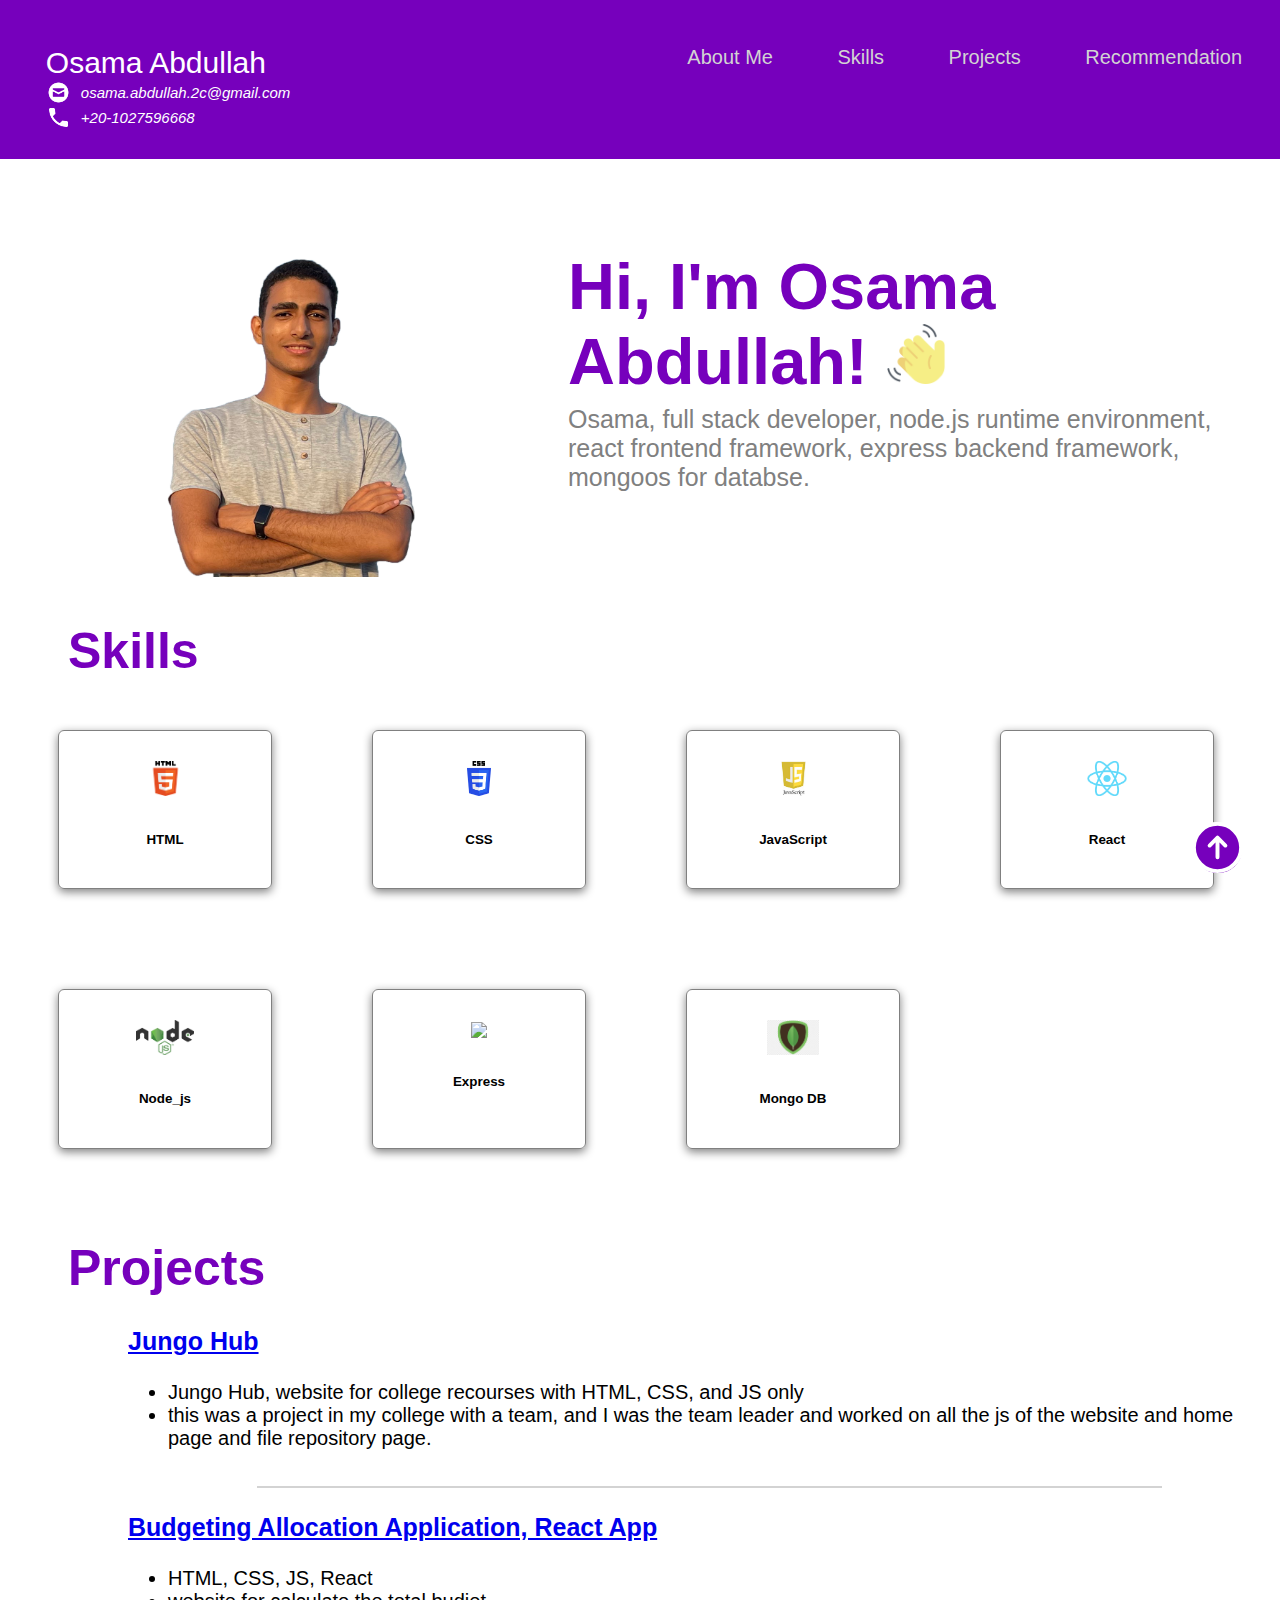
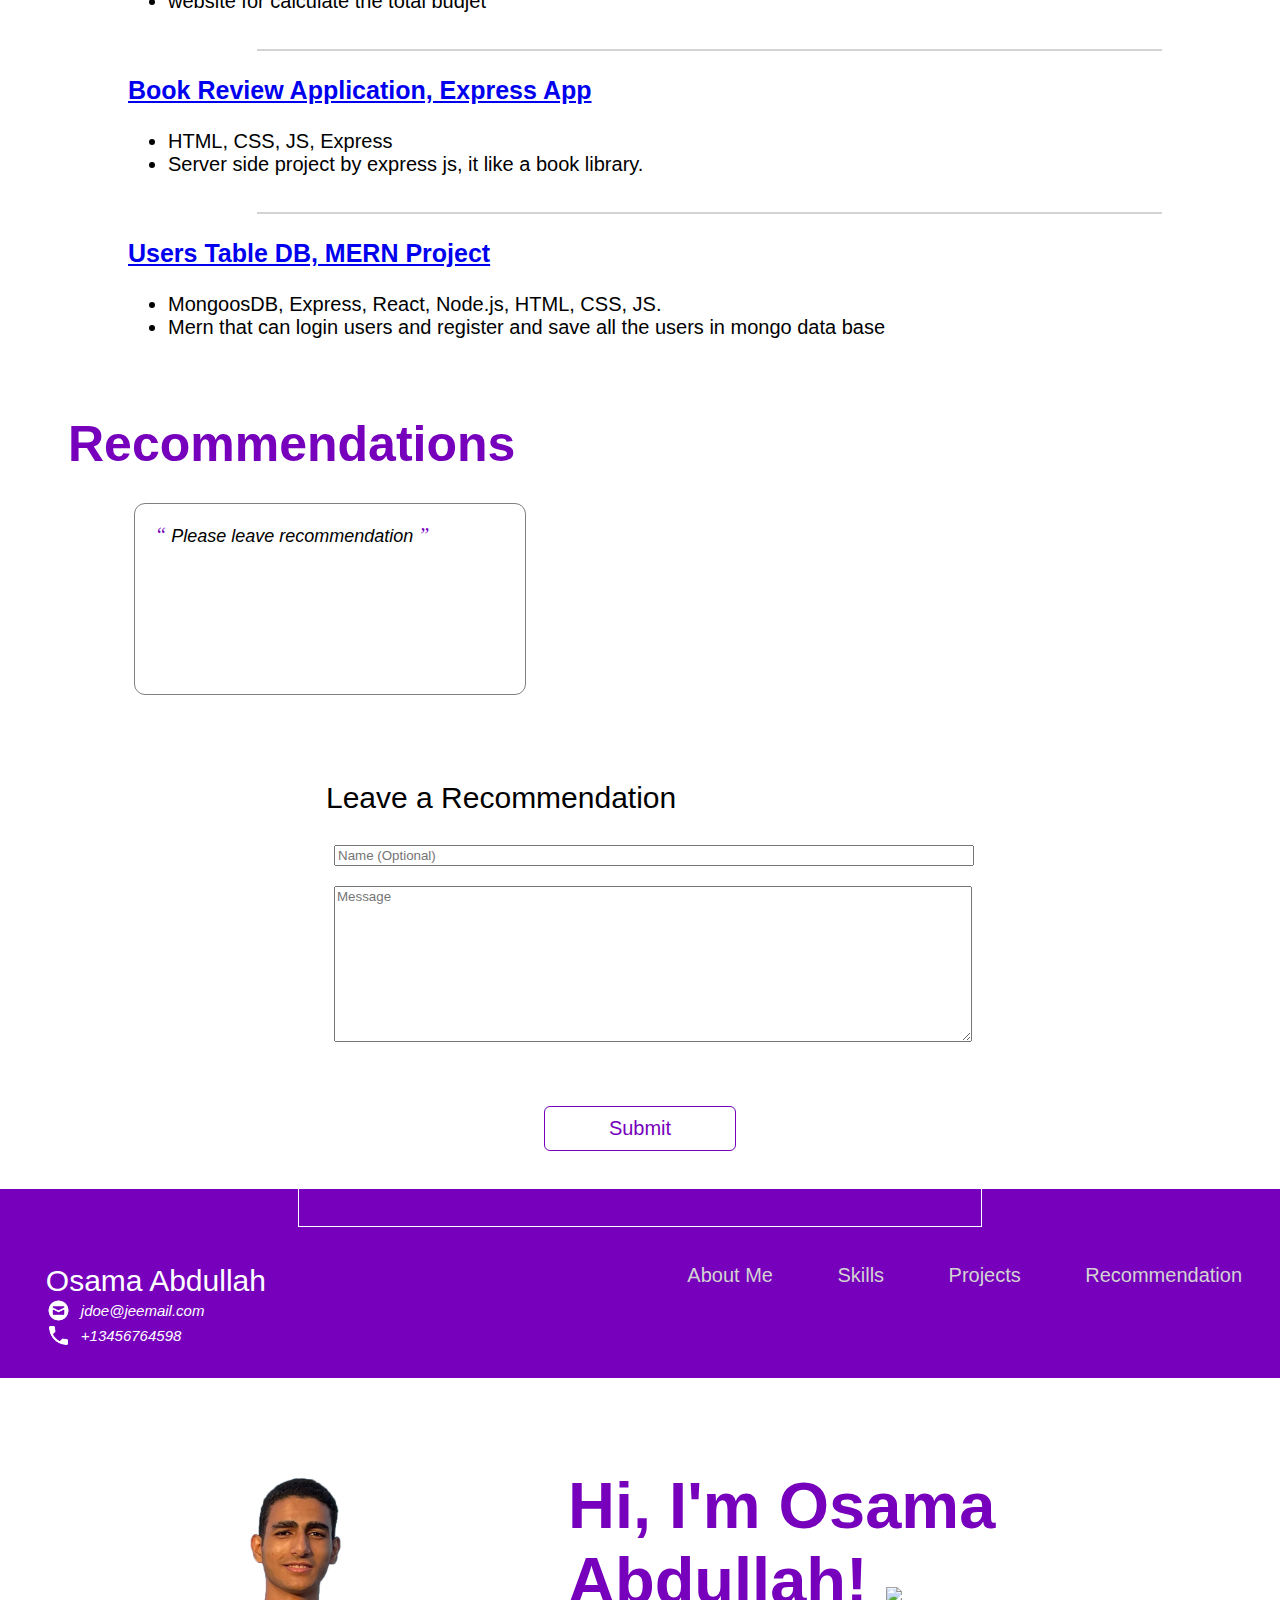
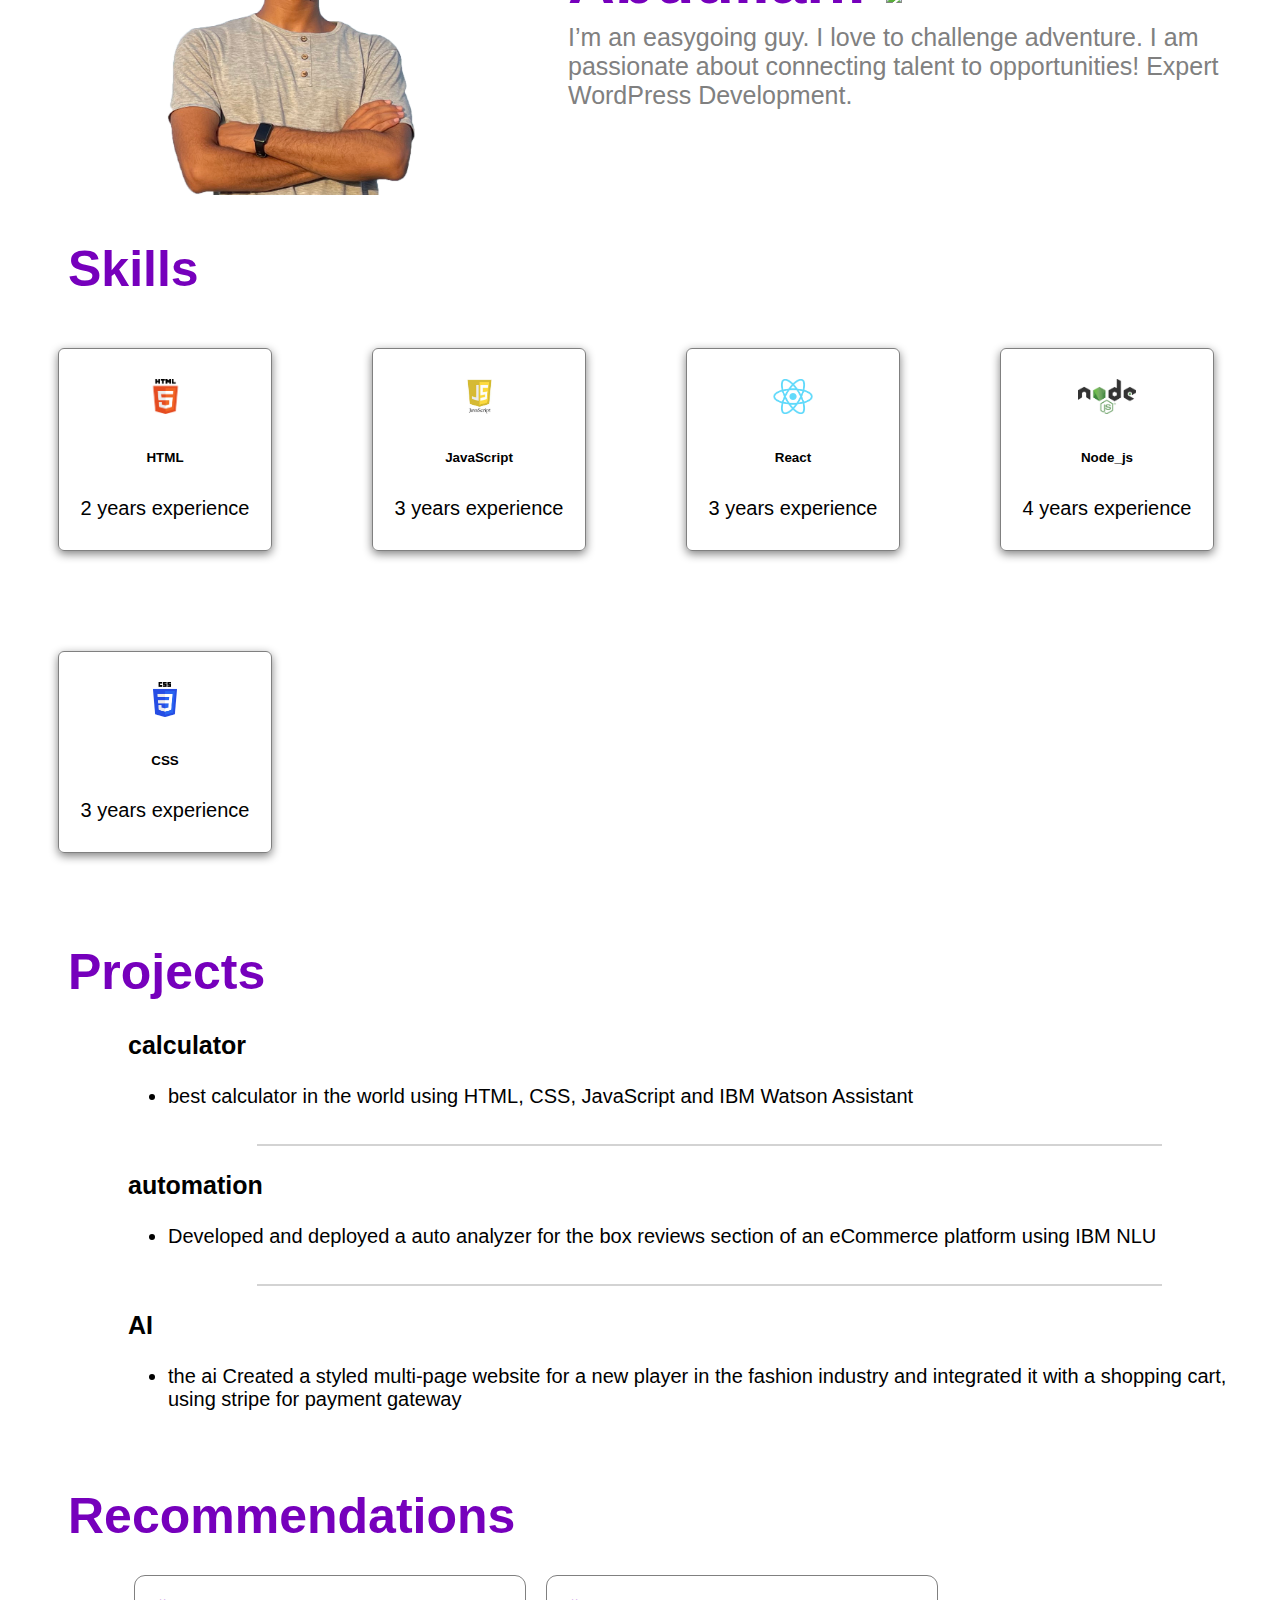
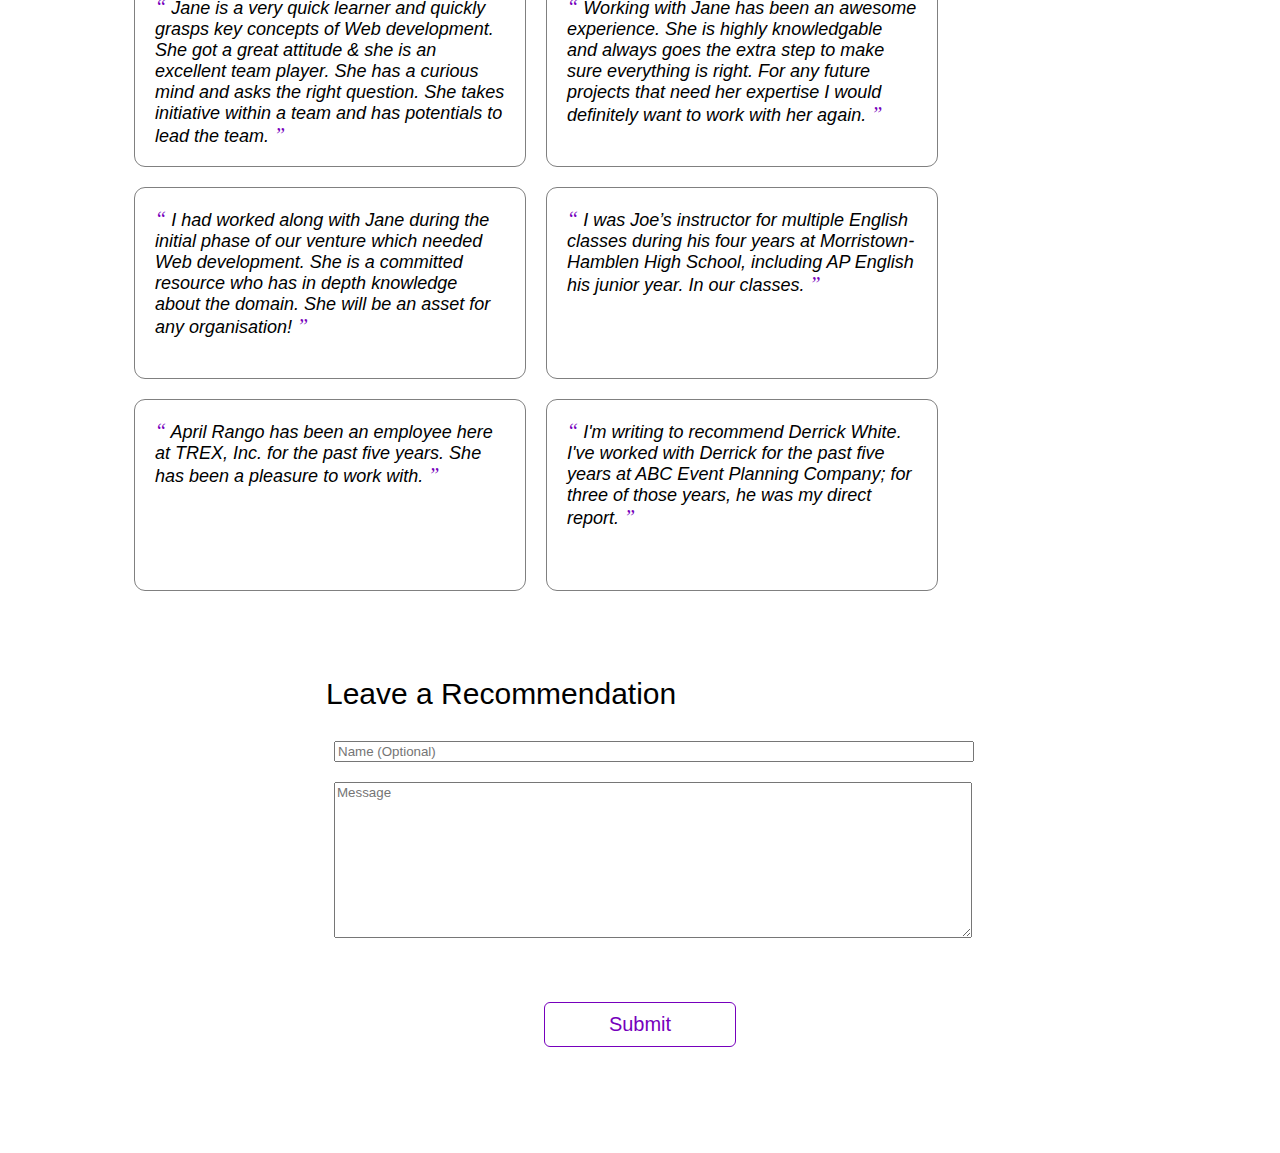
==== commit ff8d829a: "put links for projects" ====
--- a/index.html
+++ b/index.html
@@ -1,426 +1,432 @@
 <!DOCTYPE html>
 <html>
-  <head>
-    <title>Osama Abdullah - Portfolio</title>
-    <link rel="stylesheet" href="./style.css" />
-    <script src="./script.js"></script>
-    <meta name="keywords" content="" />
-  </head>
-  <body>
-    <!-- Navigation Bar -->
-    <nav>
-      <div id="home">
-        <div class="profile_name">
-          Osama Abdullah
-          <div class="contact_info">
-            <img
-              src="html_finalprojimages/envelope.png"
-              alt="https://icons8.com/icon/124377/circled-envelope"
-            />
-            osama.abdullah.2c@gmail.com
-          </div>
-          <div style="clear: both"></div>
-          <div class="contact_info">
-            <img
-              src="html_finalprojimages/phone.png"
-              alt="https://icons8.com/icon/124377/circled-envelope"
-            />
-            +20-1027596668
-          </div>
-        </div>
-        <div class="topdiv">
-          <a class="topmenu" href="#about-me">About Me</a>
-          <a href="#skills" class="topmenu">Skills</a>
-          <a href="#projects" class="topmenu">Projects</a>
-          <a href="#recommendations" class="topmenu">Recommendation</a>
-          <!-- Add the links for Skills, Projects and Recommendation here -->
-        </div>
-      </div>
-    </nav>
-
-    <!-- About Me -->
-    <section id="about-me" class="container">
-      <div>
-        <img src="img/pngofme.png" class="profile_image" />
-      </div>
-
-      <div>
-        <h1>
-          Hi, I'm Osama Abdullah! <img src="img/waving-hand.png" width="60px" />
-        </h1>
-        <p>
-          Osama, full stack developer, node.js runtime environment, react
-          frontend framework, express backend framework, mongoos for databse.
-        </p>
-      </div>
-    </section>
-
-    <!-- Skills -->
-    <section id="skills">
-      <h2>Skills</h2>
-      <div style="clear: both"></div>
-
-      <div class="all_skills">
-        <div class="skill">
-          <img src="html_finalprojimages/html5.png" />
-          <h6>HTML</h6>
-          <p></p>
-        </div>
-
-        <div class="skill">
-          <img src="img/css.png" />
-          <h6>CSS</h6>
-          <p></p>
-        </div>
-
-        <div class="skill">
-          <img src="html_finalprojimages/js.jpeg" />
-          <h6>JavaScript</h6>
-          <p></p>
-        </div>
-        <!-- Add more skills here -->
-        <div class="skill">
-          <img src="img/download.png" />
-          <h6>React</h6>
-          <p></p>
-        </div>
-
-        <div class="skill">
-          <img src="img/nodejs.png" />
-          <h6>Node_js</h6>
-          <p></p>
-        </div>
-        <div class="skill">
-          <img src="img/expressjs.png" />
-          <h6>Express</h6>
-          <p></p>
-        </div>
-        <div class="skill">
-          <img src="img/mongo.png" />
-          <h6>Mongo DB</h6>
-          <p></p>
-        </div>
-      </div>
-    </section>
-
-    <!-- Projects -->
-    <section class="projects" id="projects">
-      <h2>Projects</h2>
-      <div style="clear: both"></div>
-
-      <div id="projects-container" class="projects-container">
-        <div class="project-card">
+
+<head>
+  <title>Osama Abdullah - Portfolio</title>
+  <link rel="stylesheet" href="./style.css" />
+  <script src="./script.js"></script>
+  <meta name="keywords" content="" />
+</head>
+
+<body>
+  <!-- Navigation Bar -->
+  <nav>
+    <div id="home">
+      <div class="profile_name">
+        Osama Abdullah
+        <div class="contact_info">
+          <img src="html_finalprojimages/envelope.png" alt="https://icons8.com/icon/124377/circled-envelope" />
+          osama.abdullah.2c@gmail.com
+        </div>
+        <div style="clear: both"></div>
+        <div class="contact_info">
+          <img src="html_finalprojimages/phone.png" alt="https://icons8.com/icon/124377/circled-envelope" />
+          +20-1027596668
+        </div>
+      </div>
+      <div class="topdiv">
+        <a class="topmenu" href="#about-me">About Me</a>
+        <a href="#skills" class="topmenu">Skills</a>
+        <a href="#projects" class="topmenu">Projects</a>
+        <a href="#recommendations" class="topmenu">Recommendation</a>
+        <!-- Add the links for Skills, Projects and Recommendation here -->
+      </div>
+    </div>
+  </nav>
+
+  <!-- About Me -->
+  <section id="about-me" class="container">
+    <div>
+      <img src="img/pngofme.png" class="profile_image" />
+    </div>
+
+    <div>
+      <h1>
+        Hi, I'm Osama Abdullah! <img src="img/waving-hand.png" width="60px" />
+      </h1>
+      <p>
+        Osama, full stack developer, node.js runtime environment, react
+        frontend framework, express backend framework, mongoos for databse.
+      </p>
+    </div>
+  </section>
+
+  <!-- Skills -->
+  <section id="skills">
+    <h2>Skills</h2>
+    <div style="clear: both"></div>
+
+    <div class="all_skills">
+      <div class="skill">
+        <img src="html_finalprojimages/html5.png" />
+        <h6>HTML</h6>
+        <p></p>
+      </div>
+
+      <div class="skill">
+        <img src="img/css.png" />
+        <h6>CSS</h6>
+        <p></p>
+      </div>
+
+      <div class="skill">
+        <img src="html_finalprojimages/js.jpeg" />
+        <h6>JavaScript</h6>
+        <p></p>
+      </div>
+      <!-- Add more skills here -->
+      <div class="skill">
+        <img src="img/download.png" />
+        <h6>React</h6>
+        <p></p>
+      </div>
+
+      <div class="skill">
+        <img src="img/nodejs.png" />
+        <h6>Node_js</h6>
+        <p></p>
+      </div>
+      <div class="skill">
+        <img src="img/expressjs.png" />
+        <h6>Express</h6>
+        <p></p>
+      </div>
+      <div class="skill">
+        <img src="img/mongo.png" />
+        <h6>Mongo DB</h6>
+        <p></p>
+      </div>
+    </div>
+  </section>
+
+  <!-- Projects -->
+  <section class="projects" id="projects">
+    <h2>Projects</h2>
+    <div style="clear: both"></div>
+
+    <div id="projects-container" class="projects-container">
+      <div class="project-card">
+        <a href="https://github.com/alqosama35/jangohub" target="_blank">
           <h3>Jungo Hub</h3>
-          <ul>
-            <li>
-              Jungo Hub, website for college recourses with HTML, CSS, and JS
-              only
-            </li>
-            <li>
-              this was a project in my college with a team, and I was the team
-              leader and worked on all the js of the website and home page and
-              file repository page.
-            </li>
-          </ul>
-        </div>
-        <hr />
-        <div class="project-card">
+        </a>
+        <ul>
+          <li>
+            Jungo Hub, website for college recourses with HTML, CSS, and JS
+            only
+          </li>
+          <li>
+            this was a project in my college with a team, and I was the team
+            leader and worked on all the js of the website and home page and
+            file repository page.
+          </li>
+        </ul>
+      </div>
+      <hr />
+      <div class="project-card">
+        <a href="https://github.com/alqosama35/ejtos-react_budget_app" target="_blank">
           <h3>Budgeting Allocation Application, React App</h3>
-          <ul>
-            <li>HTML, CSS, JS, React</li>
-            <li>website for calculate the total budjet</li>
-          </ul>
-        </div>
-        <hr />
-        <div class="project-card">
+        </a>
+        <ul>
+          <li>HTML, CSS, JS, React</li>
+          <li>website for calculate the total budjet</li>
+        </ul>
+      </div>
+      <hr />
+      <div class="project-card">
+        <a href="https://github.com/alqosama35/expressBookReviews" target="_blank">
           <h3>Book Review Application, Express App</h3>
-          <ul>
-            <li>HTML, CSS, JS, Express</li>
-            <li>Server side project by express js, it like a book library.</li>
-          </ul>
-        </div>
-        <hr />
-        <div class="project-card">
-          <h3>
-            Users Table DB, MERN Project
-          </h3>
-          <ul>
-            <li>MongoosDB, Express, React, Node.js, HTML, CSS,
-              JS.</li>
-            <li>Mern that can login users and register and save all the users in mongo data base</li>
-          </ul>
-        </div>
-      </div>
-    </section>
-    <div style="clear: both"></div>
-
-    <!-- Recommendations -->
-    <section id="recommendations">
-      <h2>Recommendations</h2>
-      <div style="clear: both"></div>
-      <div class="all_recommendations" id="all_recommendations">
-        <div class="recommendation">
-          <span>&#8220;</span>
-          Please leave recommendation
-          <span>&#8221;</span>
-        </div>
-        
-      </div>
-    </section>
-
-    <!-- Recommendation Form -->
-    <section id="contact">
-      <div class="flex_center">
-        <fieldset>
-          <legend class="introduction">Leave a Recommendation</legend>
-          <input type="text" placeholder="Name (Optional)" /> <br />
-          <textarea
-            id="new_recommendation"
-            cols="500"
-            rows="10"
-            placeholder="Message"
-          ></textarea>
-          <div class="flex_center">
-            <button id="recommend_btn" onclick="addRecommendation()">
-              Submit
-            </button>
-          </div>
-        </fieldset>
-      </div>
-    </section>
-
-    <div class="iconbutton">
-      <a href="#home">
-        <svg
-          xmlns="http://www.w3.org/2000/svg"
-          fill="none"
-          viewBox="0 0 24 24"
-          stroke-width="1.5"
-          stroke="white"
-          width="63px"
-        >
-          <path
-            stroke-linecap="round"
-            stroke-linejoin="round"
-            d="M15 11.25l-3-3m0 0l-3 3m3-3v7.5M21 12a9 9 0 11-18 0 9 9 0 0118 0z"
-          />
-        </svg>
-        <!--Add the code here for the logo to appear and the icon to be actionable-->
-      </a>
-    </div>
-
-    <div class="popup" id="popup" class="flex_center">
-      <img src="html_finalprojimages/checkmark--outline.svg" />
-      <h3>
-        <!-- Add appropriate text here-->Thanks for leaving a Recommendation
-      </h3>
-      <button onclick="showPopup(false)">Ok</button>
-    </div>
-  </body>
+        </a>
+        <ul>
+          <li>HTML, CSS, JS, Express</li>
+          <li>Server side project by express js, it like a book library.</li>
+        </ul>
+      </div>
+      <hr />
+      <div class="project-card">
+        <a href="https://github.com/alqosama35/Users-DB" target="_blank">
+          <h3>Users Table DB, MERN Project</h3>
+        </a>
+        <ul>
+          <li>MongoosDB, Express, React, Node.js, HTML, CSS, JS.</li>
+          <li>
+            Mern that can login users and register and save all the users in
+            mongo data base
+          </li>
+        </ul>
+      </div>
+    </div>
+  </section>
+  <div style="clear: both"></div>
+
+  <!-- Recommendations -->
+  <section id="recommendations">
+    <h2>Recommendations</h2>
+    <div style="clear: both"></div>
+    <div class="all_recommendations" id="all_recommendations">
+      <div class="recommendation">
+        <span>&#8220;</span>
+        Please leave recommendation
+        <span>&#8221;</span>
+      </div>
+    </div>
+  </section>
+
+  <!-- Recommendation Form -->
+  <section id="contact">
+    <div class="flex_center">
+      <fieldset>
+        <legend class="introduction">Leave a Recommendation</legend>
+        <input type="text" placeholder="Name (Optional)" /> <br />
+        <textarea id="new_recommendation" cols="500" rows="10" placeholder="Message"></textarea>
+        <div class="flex_center">
+          <button id="recommend_btn" onclick="addRecommendation()">
+            Submit
+          </button>
+        </div>
+      </fieldset>
+    </div>
+  </section>
+
+  <div class="iconbutton">
+    <a href="#home">
+      <svg xmlns="http://www.w3.org/2000/svg" fill="none" viewBox="0 0 24 24" stroke-width="1.5" stroke="white"
+        width="63px">
+        <path stroke-linecap="round" stroke-linejoin="round"
+          d="M15 11.25l-3-3m0 0l-3 3m3-3v7.5M21 12a9 9 0 11-18 0 9 9 0 0118 0z" />
+      </svg>
+      <!--Add the code here for the logo to appear and the icon to be actionable-->
+    </a>
+  </div>
+
+  <div class="popup" id="popup" class="flex_center">
+    <img src="html_finalprojimages/checkmark--outline.svg" />
+    <h3>
+      <!-- Add appropriate text here-->Thanks for leaving a Recommendation
+    </h3>
+    <button onclick="showPopup(false)">Ok</button>
+  </div>
+</body>
+
 </html>
 
 <!DOCTYPE html>
 <html>
-  <head>
-    <title>Osama Abdullah - Portfolio</title>
-    <link rel="stylesheet" href="./style.css"/>
-    <script src="./script.js"></script>
-  </head>
-  <body>
-    <!-- Navigation Bar -->
-    <nav>
-      <div id="home">
-        <div class="profile_name">
-          Osama Abdullah
-          <div class="contact_info">
-            <img src="html_finalprojimages/envelope.png" alt="https://icons8.com/icon/124377/circled-envelope"/>
+
+<head>
+  <title>Osama Abdullah - Portfolio</title>
+  <link rel="stylesheet" href="./style.css" />
+  <script src="./script.js"></script>
+</head>
+
+<body>
+  <!-- Navigation Bar -->
+  <nav>
+    <div id="home">
+      <div class="profile_name">
+        Osama Abdullah
+        <div class="contact_info">
+          <img src="html_finalprojimages/envelope.png" alt="https://icons8.com/icon/124377/circled-envelope" />
           jdoe@jeemail.com
         </div>
-        <div style="clear:both;"></div>
+        <div style="clear: both"></div>
         <div class="contact_info">
-          <img src="html_finalprojimages/phone.png" alt="https://icons8.com/icon/124377/circled-envelope"/>
+          <img src="html_finalprojimages/phone.png" alt="https://icons8.com/icon/124377/circled-envelope" />
           +13456764598
-
-        </div>
-        </div>
-        <div class="topdiv">
-          <a class="topmenu" href="#about-me">About Me</a>
-          <a href="#Skills" class="topmenu">Skills</a>
-          <a href="#Projects" class="topmenu">Projects</a>
-          <a href="#Recommendation" class="topmenu">Recommendation</a>
-          <!-- Add the links for Skills, Projects and Recommendation here -->
-
-        </div>
-      </div>    
-    </nav>
-
-    <!-- About Me -->
-    <section id="about-me" class="container">
-      <div>
-        <img src="img/pngofme.png" class="profile_image"/>
-      </div>
-
-      <div>
-          <h1>
-            Hi, I'm Osama Abdullah! <img src="https://twemoji.maxcdn.com/2/72x72/1f44b.png" width="60px"/>
-          </h1>
-          <p>
-            I’m an easygoing guy. I love to challenge adventure. I am passionate about connecting talent to opportunities!
-             Expert WordPress Development.
-             
-             
-
-             
-          </p>
-      </div>
-    </section>
-              
-    <!-- Skills -->
-    <section id="skills">
-      <h2>Skills</h2>
-      <div style="clear:both;"></div>
-
-      <div class="all_skills">
-        <div class="skill">
-          <img src="html_finalprojimages/html5.png"/>
-          <h6>HTML</h6>
-          <p>2 years experience</p>
-        </div>  
-
-        <div class="skill">
-          <img src="html_finalprojimages/js.jpeg"/>
-          <h6>JavaScript</h6>
-          <p>3 years experience</p>
-        </div>  
-        <!-- Add more skills here -->
-        <div class="skill">
-          <img src="img/download.png"/>
-          <h6>React</h6>
-          <p>3 years experience</p>
-        </div>
-
-        <div class="skill">
-          <img src="img/nodejs.png"/>
-          <h6>Node_js</h6>
-          <p>4 years experience</p>
-        </div>
-
-        <div class="skill">
-          <img src="img/css.png"/>
-          <h6>CSS</h6>
-          <p>3 years experience</p>
-        </div>
-
-        
-
-
-      </div>
-    </section>
-          
-    <!-- Projects -->
-    <section class="projects" id="projects">
-      <h2>
-        Projects
-      </h2>
-      <div style="clear:both;"></div>
-
-        <div id="projects-container" class="projects-container">
-          <div class="project-card">
-            <h3>calculator</h3>
-            <ul>
-              <li>best calculator in the world using HTML, CSS, JavaScript and IBM Watson Assistant</li>
-            </ul>
-          </div>
-          <hr>
-          <div class="project-card">
-            <h3>automation</h3>
-            <ul>
-              <li>Developed and deployed a auto analyzer for the box reviews section of an eCommerce platform using IBM NLU</li>
-            </ul>
-          </div>
-          <hr>
-          <div class="project-card">
-            <h3>AI</h3>
-            <ul>
-              <li>the ai Created a styled multi-page website for a new player in the fashion industry and integrated it with a shopping cart, using stripe for payment gateway</li>
-            </ul>
-          </div>
-    </div>
-    </section>
-    <div style="clear:both;"></div>
-
-    <!-- Recommendations -->
-    <section id="recommendations">
-      <h2>Recommendations</h2>
-      <div style="clear:both;"></div>
-      <div class="all_recommendations" id="all_recommendations">
-        <div class="recommendation">
-          <span>&#8220;</span>
-          Jane is a very quick learner and quickly grasps key concepts of Web development. 
-          She got a great attitude & she is an excellent team player. 
-          She has a curious mind and asks the right question. 
-          She takes initiative within a team and has potentials to lead the team.
-          <span>&#8221;</span>
-        </div>
-        <div class="recommendation">
-          <span>&#8220;</span>
-          Working with Jane has been an awesome experience. 
-          She is highly knowledgable and always goes the extra step to make sure everything is right. 
-          For any future projects that need her expertise I would definitely want to work with her again.
-          <span>&#8221;</span>
-        </div>
-        <div class="recommendation">
-          <span>&#8220;</span>
-          I had worked along with Jane during the initial phase of our venture which needed Web development. 
-          She is a committed resource who has in depth knowledge about the domain. 
-          She will be an asset for any organisation! 
-          <span>&#8221;</span>
-        </div>
-        <div class="recommendation">
-          <span>&#8220;</span>
-          I was Joe’s instructor for multiple English classes during his four years at Morristown-Hamblen High School, including AP English his junior year. In our classes.
-          <span>&#8221;</span>
-        </div>
-        <div class="recommendation">
-          <span>&#8220;</span>
-          April Rango has been an employee here at TREX, Inc. for the past five years. She has been a pleasure to work with.
-          <span>&#8221;</span>
-        </div>
-        <div class="recommendation">
-          <span>&#8220;</span>
-          I'm writing to recommend Derrick White. I've worked with Derrick for the past five years at ABC Event Planning Company; for three of those years, he was my direct report.
-          <span>&#8221;</span>
-        </div>
-      </div>
-    </section>
-
-    <!-- Recommendation Form -->
-    <section id="contact">
-      <div class="flex_center">
-        <fieldset>
-          <legend class="introduction">Leave a Recommendation</legend>          
-          <input type="text" placeholder="Name (Optional)"> <br/>
-          <textarea id="new_recommendation" cols="500" rows="10" placeholder="Message"></textarea>
-          <div class="flex_center">
-            <button id="recommend_btn" onclick="addRecommendation()">Submit</button>
-          </div>
-        </fieldset>
-      </div>
-    </section>
-
-    <div class="iconbutton">
-      <a href="#home">
-        <svg xmlns="http://www.w3.org/2000/svg" fill="none" viewBox="0 0 24 24" stroke-width="1.5" stroke="white" width="63px">
-          <path stroke-linecap="round" stroke-linejoin="round" d="M15 11.25l-3-3m0 0l-3 3m3-3v7.5M21 12a9 9 0 11-18 0 9 9 0 0118 0z" />
-        </svg>
-        <!--Add the code here for the logo to appear and the icon to be actionable-->
-      </a>
-    </div>
-
-    <div class="popup" id="popup" class="flex_center">
-      <img src="html_finalprojimages/checkmark--outline.svg"/>
-      <h3><!-- Add appropriate text here-->Thanks for leaving a Recommendation</h3>
-      <button onclick="showPopup(false)">Ok</button>
-    </div>
-  </body>
-</html>
+        </div>
+      </div>
+      <div class="topdiv">
+        <a class="topmenu" href="#about-me">About Me</a>
+        <a href="#Skills" class="topmenu">Skills</a>
+        <a href="#Projects" class="topmenu">Projects</a>
+        <a href="#Recommendation" class="topmenu">Recommendation</a>
+        <!-- Add the links for Skills, Projects and Recommendation here -->
+      </div>
+    </div>
+  </nav>
+
+  <!-- About Me -->
+  <section id="about-me" class="container">
+    <div>
+      <img src="img/pngofme.png" class="profile_image" />
+    </div>
+
+    <div>
+      <h1>
+        Hi, I'm Osama Abdullah!
+        <img src="https://twemoji.maxcdn.com/2/72x72/1f44b.png" width="60px" />
+      </h1>
+      <p>
+        I’m an easygoing guy. I love to challenge adventure. I am passionate
+        about connecting talent to opportunities! Expert WordPress
+        Development.
+      </p>
+    </div>
+  </section>
+
+  <!-- Skills -->
+  <section id="skills">
+    <h2>Skills</h2>
+    <div style="clear: both"></div>
+
+    <div class="all_skills">
+      <div class="skill">
+        <img src="html_finalprojimages/html5.png" />
+        <h6>HTML</h6>
+        <p>2 years experience</p>
+      </div>
+
+      <div class="skill">
+        <img src="html_finalprojimages/js.jpeg" />
+        <h6>JavaScript</h6>
+        <p>3 years experience</p>
+      </div>
+      <!-- Add more skills here -->
+      <div class="skill">
+        <img src="img/download.png" />
+        <h6>React</h6>
+        <p>3 years experience</p>
+      </div>
+
+      <div class="skill">
+        <img src="img/nodejs.png" />
+        <h6>Node_js</h6>
+        <p>4 years experience</p>
+      </div>
+
+      <div class="skill">
+        <img src="img/css.png" />
+        <h6>CSS</h6>
+        <p>3 years experience</p>
+      </div>
+    </div>
+  </section>
+
+  <!-- Projects -->
+  <section class="projects" id="projects">
+    <h2>Projects</h2>
+    <div style="clear: both"></div>
+
+    <div id="projects-container" class="projects-container">
+      <div class="project-card">
+        <h3>calculator</h3>
+        <ul>
+          <li>
+            best calculator in the world using HTML, CSS, JavaScript and IBM
+            Watson Assistant
+          </li>
+        </ul>
+      </div>
+      <hr />
+      <div class="project-card">
+        <h3>automation</h3>
+        <ul>
+          <li>
+            Developed and deployed a auto analyzer for the box reviews section
+            of an eCommerce platform using IBM NLU
+          </li>
+        </ul>
+      </div>
+      <hr />
+      <div class="project-card">
+        <h3>AI</h3>
+        <ul>
+          <li>
+            the ai Created a styled multi-page website for a new player in the
+            fashion industry and integrated it with a shopping cart, using
+            stripe for payment gateway
+          </li>
+        </ul>
+      </div>
+    </div>
+  </section>
+  <div style="clear: both"></div>
+
+  <!-- Recommendations -->
+  <section id="recommendations">
+    <h2>Recommendations</h2>
+    <div style="clear: both"></div>
+    <div class="all_recommendations" id="all_recommendations">
+      <div class="recommendation">
+        <span>&#8220;</span>
+        Jane is a very quick learner and quickly grasps key concepts of Web
+        development. She got a great attitude & she is an excellent team
+        player. She has a curious mind and asks the right question. She takes
+        initiative within a team and has potentials to lead the team.
+        <span>&#8221;</span>
+      </div>
+      <div class="recommendation">
+        <span>&#8220;</span>
+        Working with Jane has been an awesome experience. She is highly
+        knowledgable and always goes the extra step to make sure everything is
+        right. For any future projects that need her expertise I would
+        definitely want to work with her again.
+        <span>&#8221;</span>
+      </div>
+      <div class="recommendation">
+        <span>&#8220;</span>
+        I had worked along with Jane during the initial phase of our venture
+        which needed Web development. She is a committed resource who has in
+        depth knowledge about the domain. She will be an asset for any
+        organisation!
+        <span>&#8221;</span>
+      </div>
+      <div class="recommendation">
+        <span>&#8220;</span>
+        I was Joe’s instructor for multiple English classes during his four
+        years at Morristown-Hamblen High School, including AP English his
+        junior year. In our classes.
+        <span>&#8221;</span>
+      </div>
+      <div class="recommendation">
+        <span>&#8220;</span>
+        April Rango has been an employee here at TREX, Inc. for the past five
+        years. She has been a pleasure to work with.
+        <span>&#8221;</span>
+      </div>
+      <div class="recommendation">
+        <span>&#8220;</span>
+        I'm writing to recommend Derrick White. I've worked with Derrick for
+        the past five years at ABC Event Planning Company; for three of those
+        years, he was my direct report.
+        <span>&#8221;</span>
+      </div>
+    </div>
+  </section>
+
+  <!-- Recommendation Form -->
+  <section id="contact">
+    <div class="flex_center">
+      <fieldset>
+        <legend class="introduction">Leave a Recommendation</legend>
+        <input type="text" placeholder="Name (Optional)" /> <br />
+        <textarea id="new_recommendation" cols="500" rows="10" placeholder="Message"></textarea>
+        <div class="flex_center">
+          <button id="recommend_btn" onclick="addRecommendation()">
+            Submit
+          </button>
+        </div>
+      </fieldset>
+    </div>
+  </section>
+
+  <div class="iconbutton">
+    <a href="#home">
+      <svg xmlns="http://www.w3.org/2000/svg" fill="none" viewBox="0 0 24 24" stroke-width="1.5" stroke="white"
+        width="63px">
+        <path stroke-linecap="round" stroke-linejoin="round"
+          d="M15 11.25l-3-3m0 0l-3 3m3-3v7.5M21 12a9 9 0 11-18 0 9 9 0 0118 0z" />
+      </svg>
+      <!--Add the code here for the logo to appear and the icon to be actionable-->
+    </a>
+  </div>
+
+  <div class="popup" id="popup" class="flex_center">
+    <img src="html_finalprojimages/checkmark--outline.svg" />
+    <h3>
+      <!-- Add appropriate text here-->Thanks for leaving a Recommendation
+    </h3>
+    <button onclick="showPopup(false)">Ok</button>
+  </div>
+</body>
+
+</html>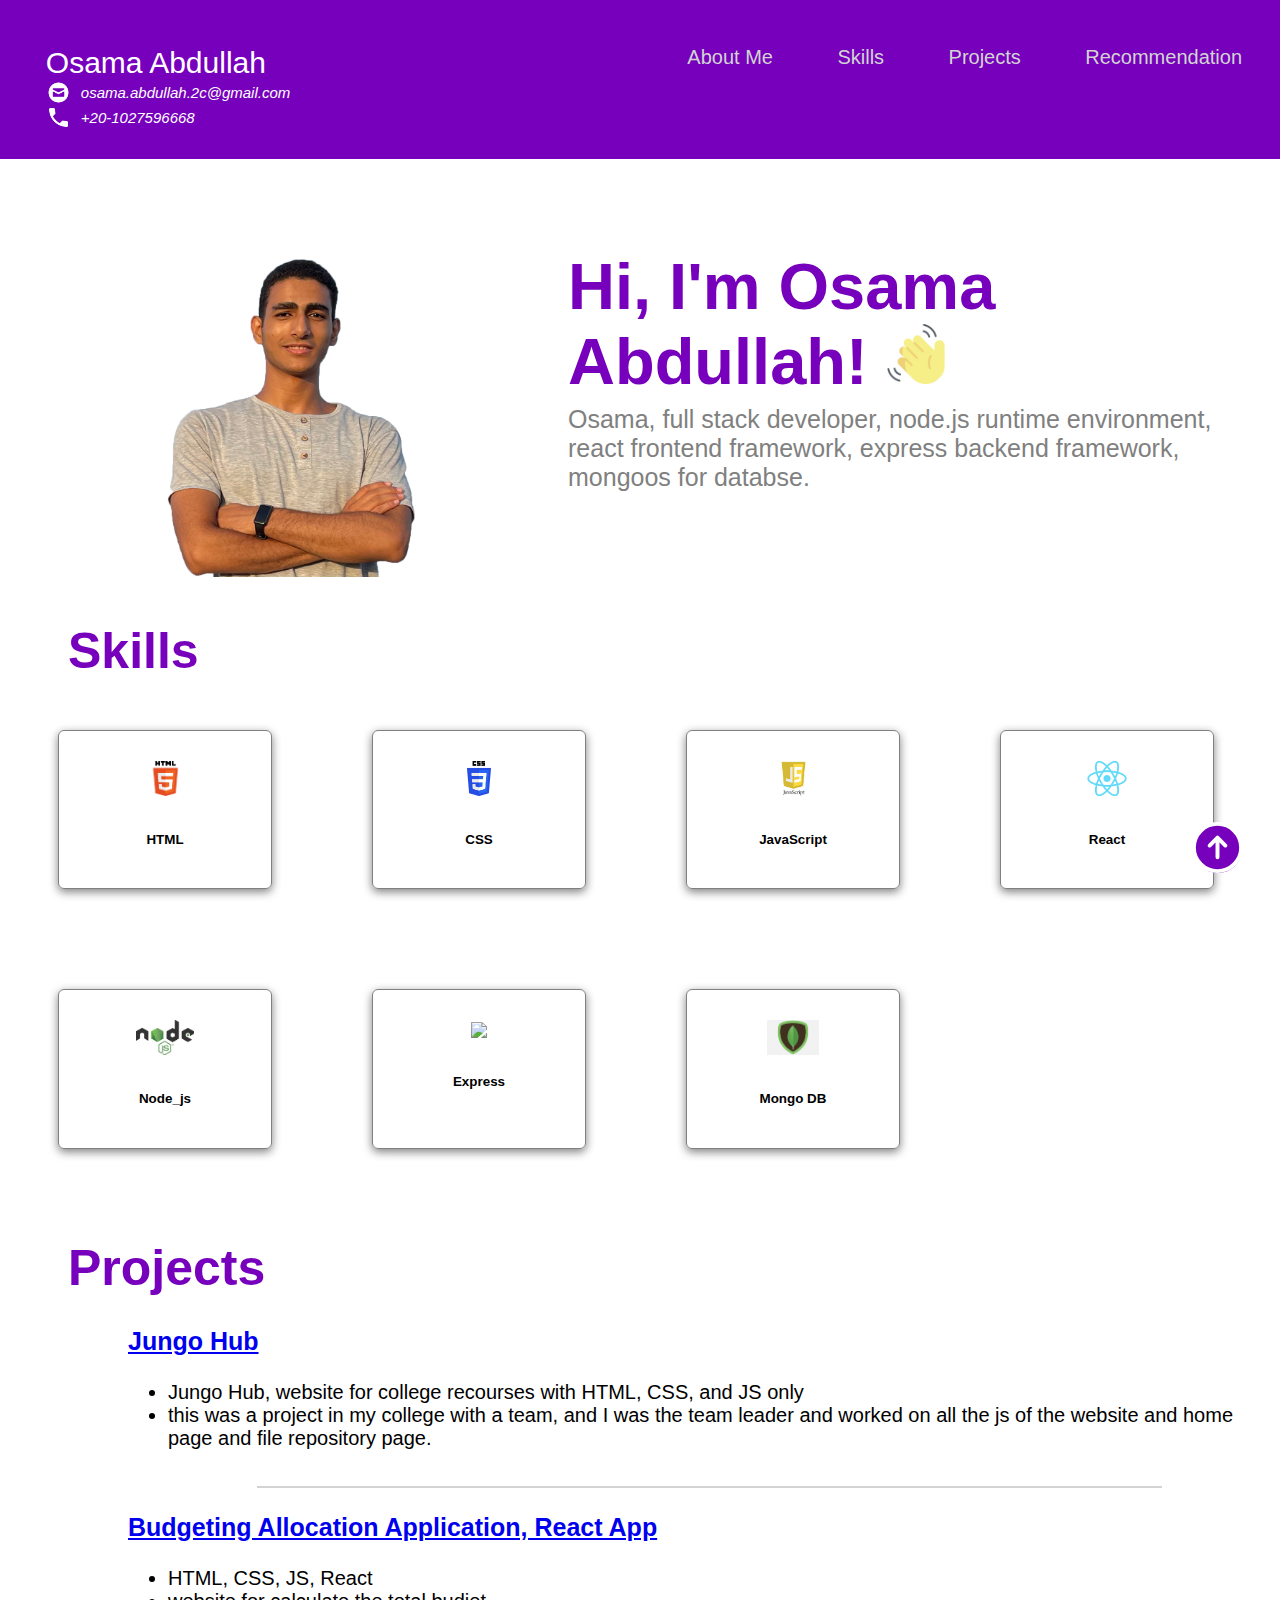
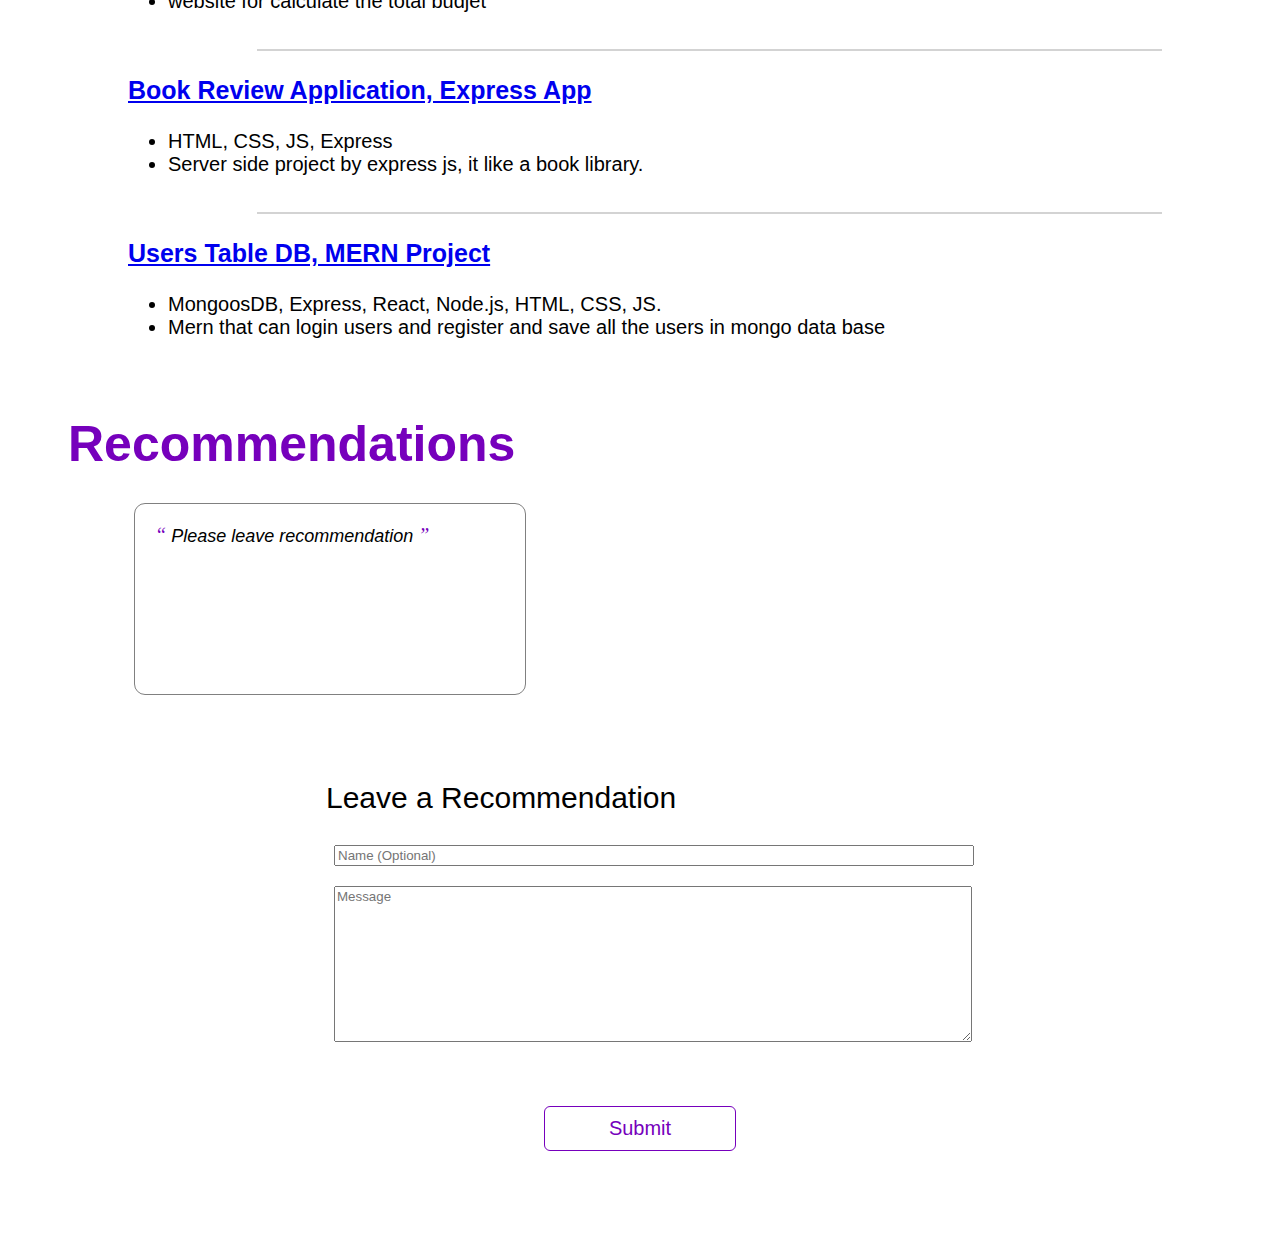
==== commit 3298d44c: "fix" ====
--- a/index.html
+++ b/index.html
@@ -1,6 +1,6 @@
 <!DOCTYPE html>
 <html>
-
+  <meta name="viewport" content="width=device-width, initial-scale=1.0">
 <head>
   <title>Osama Abdullah - Portfolio</title>
   <link rel="stylesheet" href="./style.css" />
@@ -209,224 +209,3 @@
 
 </html>
 
-<!DOCTYPE html>
-<html>
-
-<head>
-  <title>Osama Abdullah - Portfolio</title>
-  <link rel="stylesheet" href="./style.css" />
-  <script src="./script.js"></script>
-</head>
-
-<body>
-  <!-- Navigation Bar -->
-  <nav>
-    <div id="home">
-      <div class="profile_name">
-        Osama Abdullah
-        <div class="contact_info">
-          <img src="html_finalprojimages/envelope.png" alt="https://icons8.com/icon/124377/circled-envelope" />
-          jdoe@jeemail.com
-        </div>
-        <div style="clear: both"></div>
-        <div class="contact_info">
-          <img src="html_finalprojimages/phone.png" alt="https://icons8.com/icon/124377/circled-envelope" />
-          +13456764598
-        </div>
-      </div>
-      <div class="topdiv">
-        <a class="topmenu" href="#about-me">About Me</a>
-        <a href="#Skills" class="topmenu">Skills</a>
-        <a href="#Projects" class="topmenu">Projects</a>
-        <a href="#Recommendation" class="topmenu">Recommendation</a>
-        <!-- Add the links for Skills, Projects and Recommendation here -->
-      </div>
-    </div>
-  </nav>
-
-  <!-- About Me -->
-  <section id="about-me" class="container">
-    <div>
-      <img src="img/pngofme.png" class="profile_image" />
-    </div>
-
-    <div>
-      <h1>
-        Hi, I'm Osama Abdullah!
-        <img src="https://twemoji.maxcdn.com/2/72x72/1f44b.png" width="60px" />
-      </h1>
-      <p>
-        I’m an easygoing guy. I love to challenge adventure. I am passionate
-        about connecting talent to opportunities! Expert WordPress
-        Development.
-      </p>
-    </div>
-  </section>
-
-  <!-- Skills -->
-  <section id="skills">
-    <h2>Skills</h2>
-    <div style="clear: both"></div>
-
-    <div class="all_skills">
-      <div class="skill">
-        <img src="html_finalprojimages/html5.png" />
-        <h6>HTML</h6>
-        <p>2 years experience</p>
-      </div>
-
-      <div class="skill">
-        <img src="html_finalprojimages/js.jpeg" />
-        <h6>JavaScript</h6>
-        <p>3 years experience</p>
-      </div>
-      <!-- Add more skills here -->
-      <div class="skill">
-        <img src="img/download.png" />
-        <h6>React</h6>
-        <p>3 years experience</p>
-      </div>
-
-      <div class="skill">
-        <img src="img/nodejs.png" />
-        <h6>Node_js</h6>
-        <p>4 years experience</p>
-      </div>
-
-      <div class="skill">
-        <img src="img/css.png" />
-        <h6>CSS</h6>
-        <p>3 years experience</p>
-      </div>
-    </div>
-  </section>
-
-  <!-- Projects -->
-  <section class="projects" id="projects">
-    <h2>Projects</h2>
-    <div style="clear: both"></div>
-
-    <div id="projects-container" class="projects-container">
-      <div class="project-card">
-        <h3>calculator</h3>
-        <ul>
-          <li>
-            best calculator in the world using HTML, CSS, JavaScript and IBM
-            Watson Assistant
-          </li>
-        </ul>
-      </div>
-      <hr />
-      <div class="project-card">
-        <h3>automation</h3>
-        <ul>
-          <li>
-            Developed and deployed a auto analyzer for the box reviews section
-            of an eCommerce platform using IBM NLU
-          </li>
-        </ul>
-      </div>
-      <hr />
-      <div class="project-card">
-        <h3>AI</h3>
-        <ul>
-          <li>
-            the ai Created a styled multi-page website for a new player in the
-            fashion industry and integrated it with a shopping cart, using
-            stripe for payment gateway
-          </li>
-        </ul>
-      </div>
-    </div>
-  </section>
-  <div style="clear: both"></div>
-
-  <!-- Recommendations -->
-  <section id="recommendations">
-    <h2>Recommendations</h2>
-    <div style="clear: both"></div>
-    <div class="all_recommendations" id="all_recommendations">
-      <div class="recommendation">
-        <span>&#8220;</span>
-        Jane is a very quick learner and quickly grasps key concepts of Web
-        development. She got a great attitude & she is an excellent team
-        player. She has a curious mind and asks the right question. She takes
-        initiative within a team and has potentials to lead the team.
-        <span>&#8221;</span>
-      </div>
-      <div class="recommendation">
-        <span>&#8220;</span>
-        Working with Jane has been an awesome experience. She is highly
-        knowledgable and always goes the extra step to make sure everything is
-        right. For any future projects that need her expertise I would
-        definitely want to work with her again.
-        <span>&#8221;</span>
-      </div>
-      <div class="recommendation">
-        <span>&#8220;</span>
-        I had worked along with Jane during the initial phase of our venture
-        which needed Web development. She is a committed resource who has in
-        depth knowledge about the domain. She will be an asset for any
-        organisation!
-        <span>&#8221;</span>
-      </div>
-      <div class="recommendation">
-        <span>&#8220;</span>
-        I was Joe’s instructor for multiple English classes during his four
-        years at Morristown-Hamblen High School, including AP English his
-        junior year. In our classes.
-        <span>&#8221;</span>
-      </div>
-      <div class="recommendation">
-        <span>&#8220;</span>
-        April Rango has been an employee here at TREX, Inc. for the past five
-        years. She has been a pleasure to work with.
-        <span>&#8221;</span>
-      </div>
-      <div class="recommendation">
-        <span>&#8220;</span>
-        I'm writing to recommend Derrick White. I've worked with Derrick for
-        the past five years at ABC Event Planning Company; for three of those
-        years, he was my direct report.
-        <span>&#8221;</span>
-      </div>
-    </div>
-  </section>
-
-  <!-- Recommendation Form -->
-  <section id="contact">
-    <div class="flex_center">
-      <fieldset>
-        <legend class="introduction">Leave a Recommendation</legend>
-        <input type="text" placeholder="Name (Optional)" /> <br />
-        <textarea id="new_recommendation" cols="500" rows="10" placeholder="Message"></textarea>
-        <div class="flex_center">
-          <button id="recommend_btn" onclick="addRecommendation()">
-            Submit
-          </button>
-        </div>
-      </fieldset>
-    </div>
-  </section>
-
-  <div class="iconbutton">
-    <a href="#home">
-      <svg xmlns="http://www.w3.org/2000/svg" fill="none" viewBox="0 0 24 24" stroke-width="1.5" stroke="white"
-        width="63px">
-        <path stroke-linecap="round" stroke-linejoin="round"
-          d="M15 11.25l-3-3m0 0l-3 3m3-3v7.5M21 12a9 9 0 11-18 0 9 9 0 0118 0z" />
-      </svg>
-      <!--Add the code here for the logo to appear and the icon to be actionable-->
-    </a>
-  </div>
-
-  <div class="popup" id="popup" class="flex_center">
-    <img src="html_finalprojimages/checkmark--outline.svg" />
-    <h3>
-      <!-- Add appropriate text here-->Thanks for leaving a Recommendation
-    </h3>
-    <button onclick="showPopup(false)">Ok</button>
-  </div>
-</body>
-
-</html>